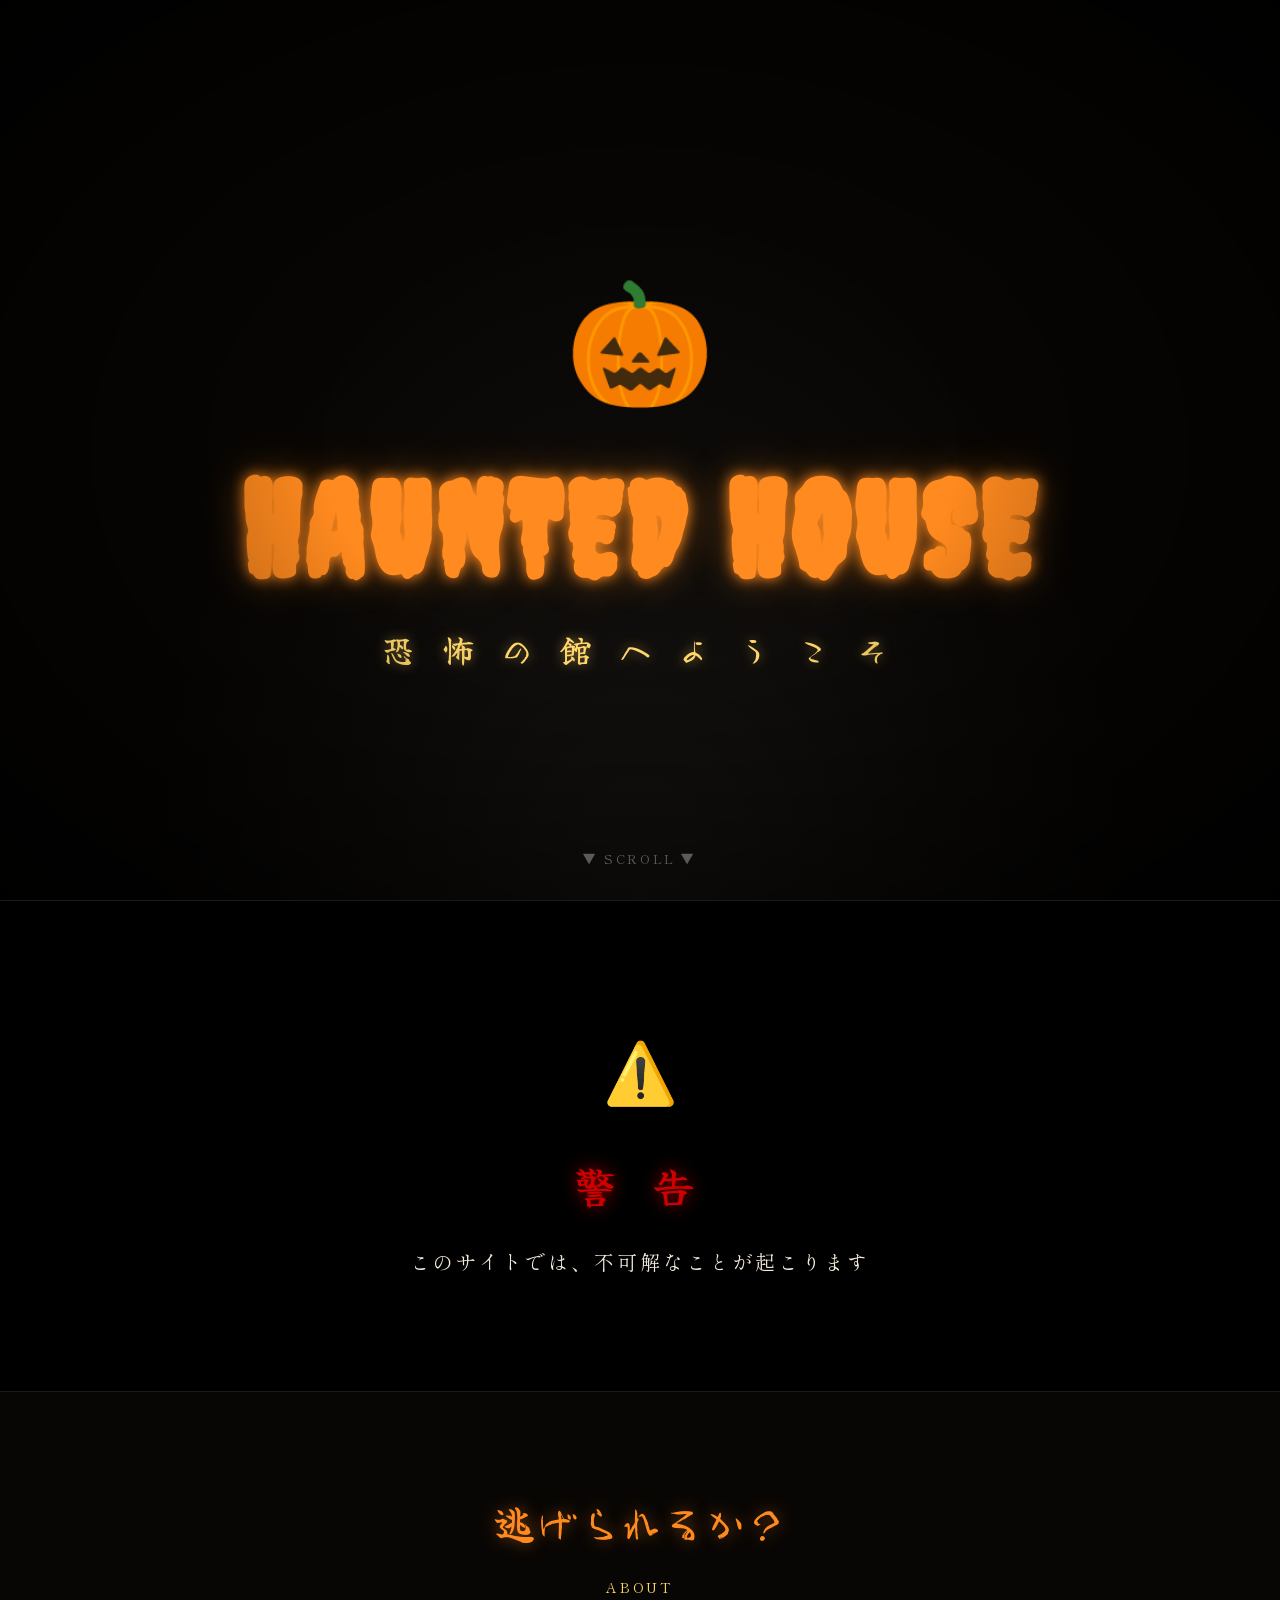
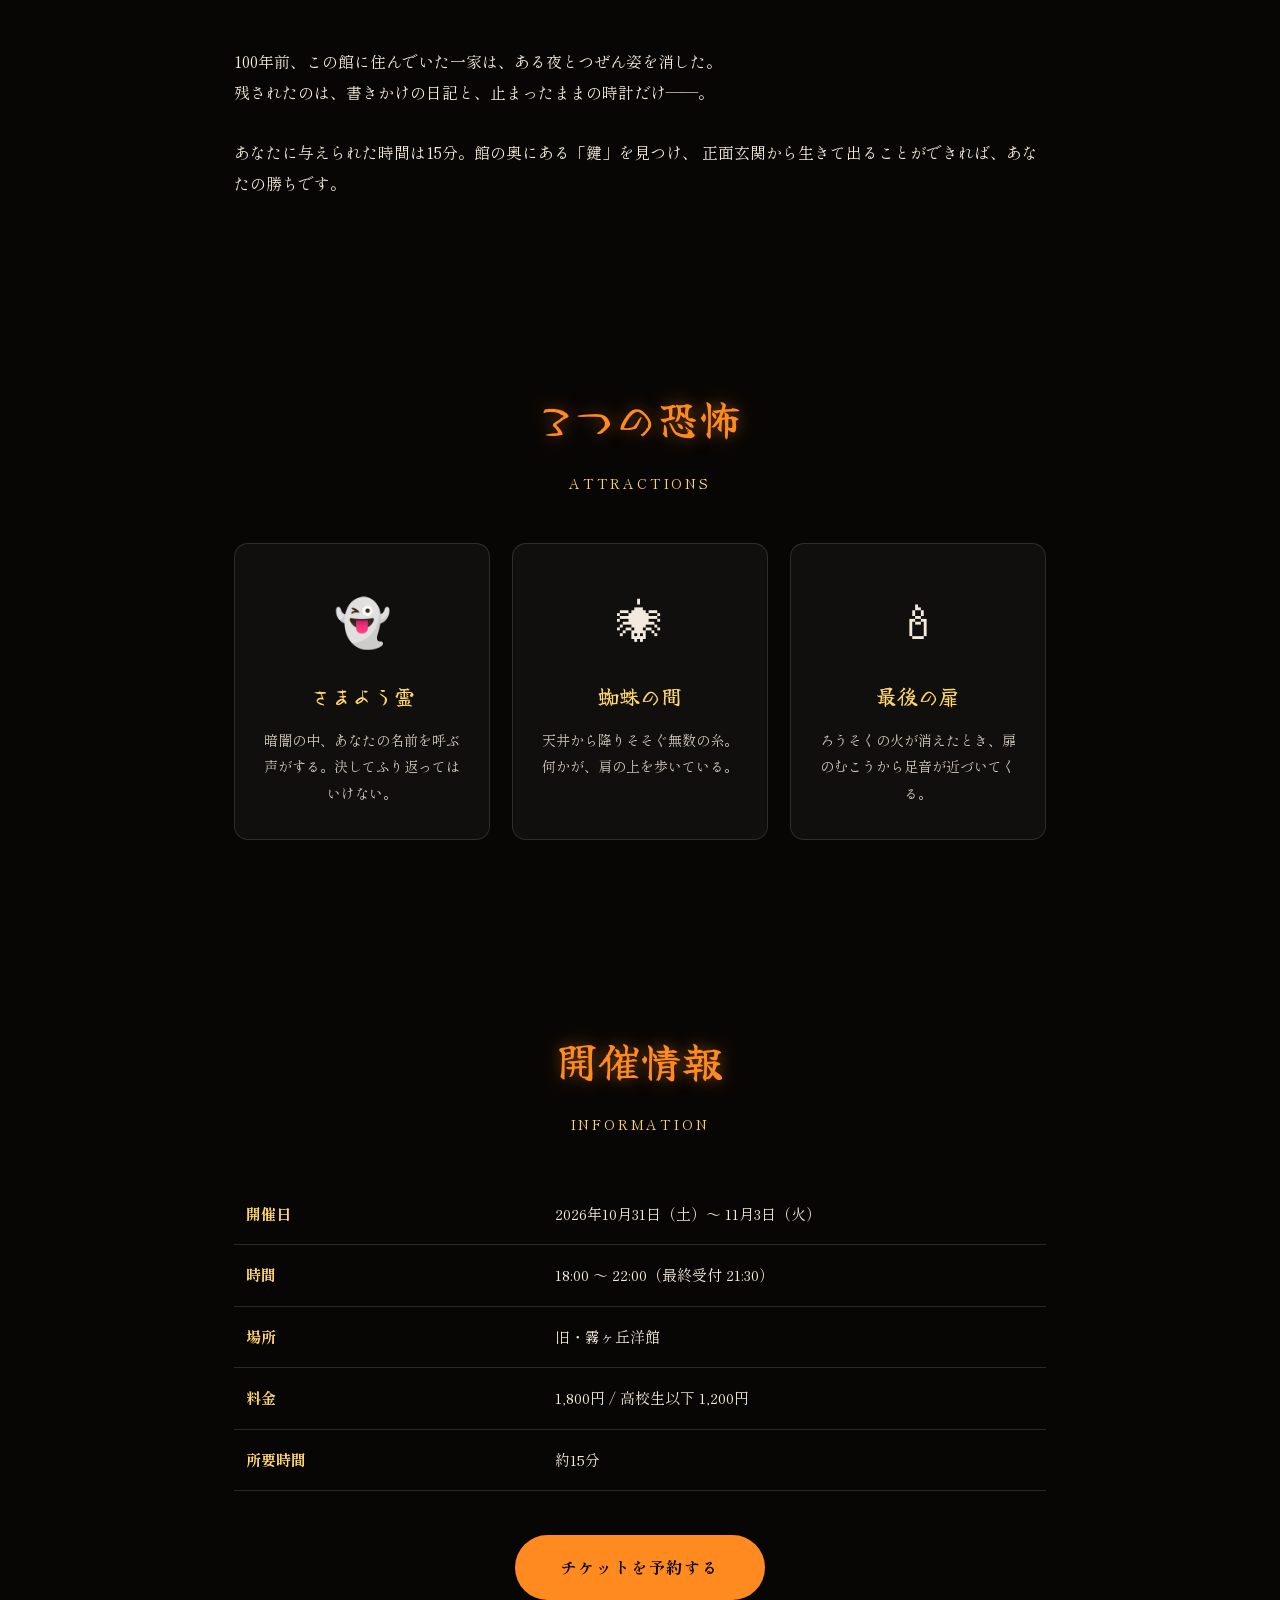
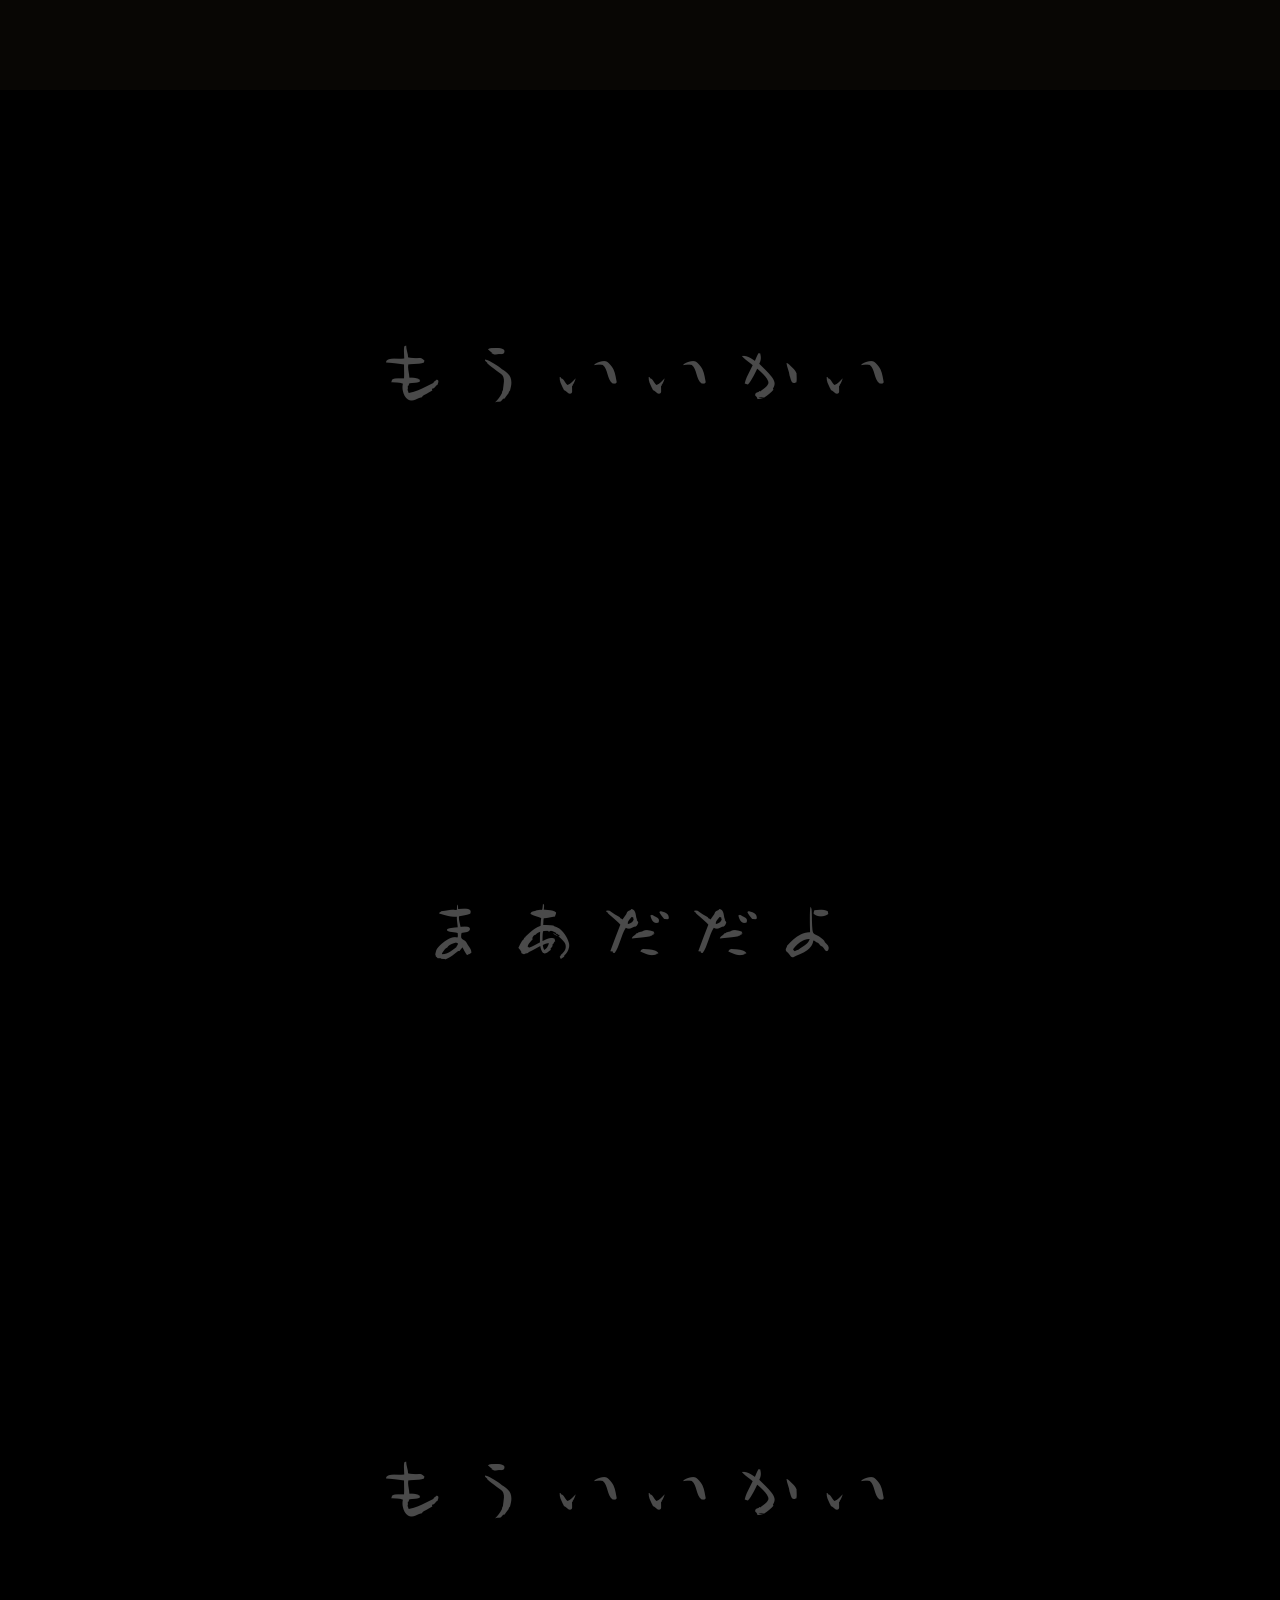
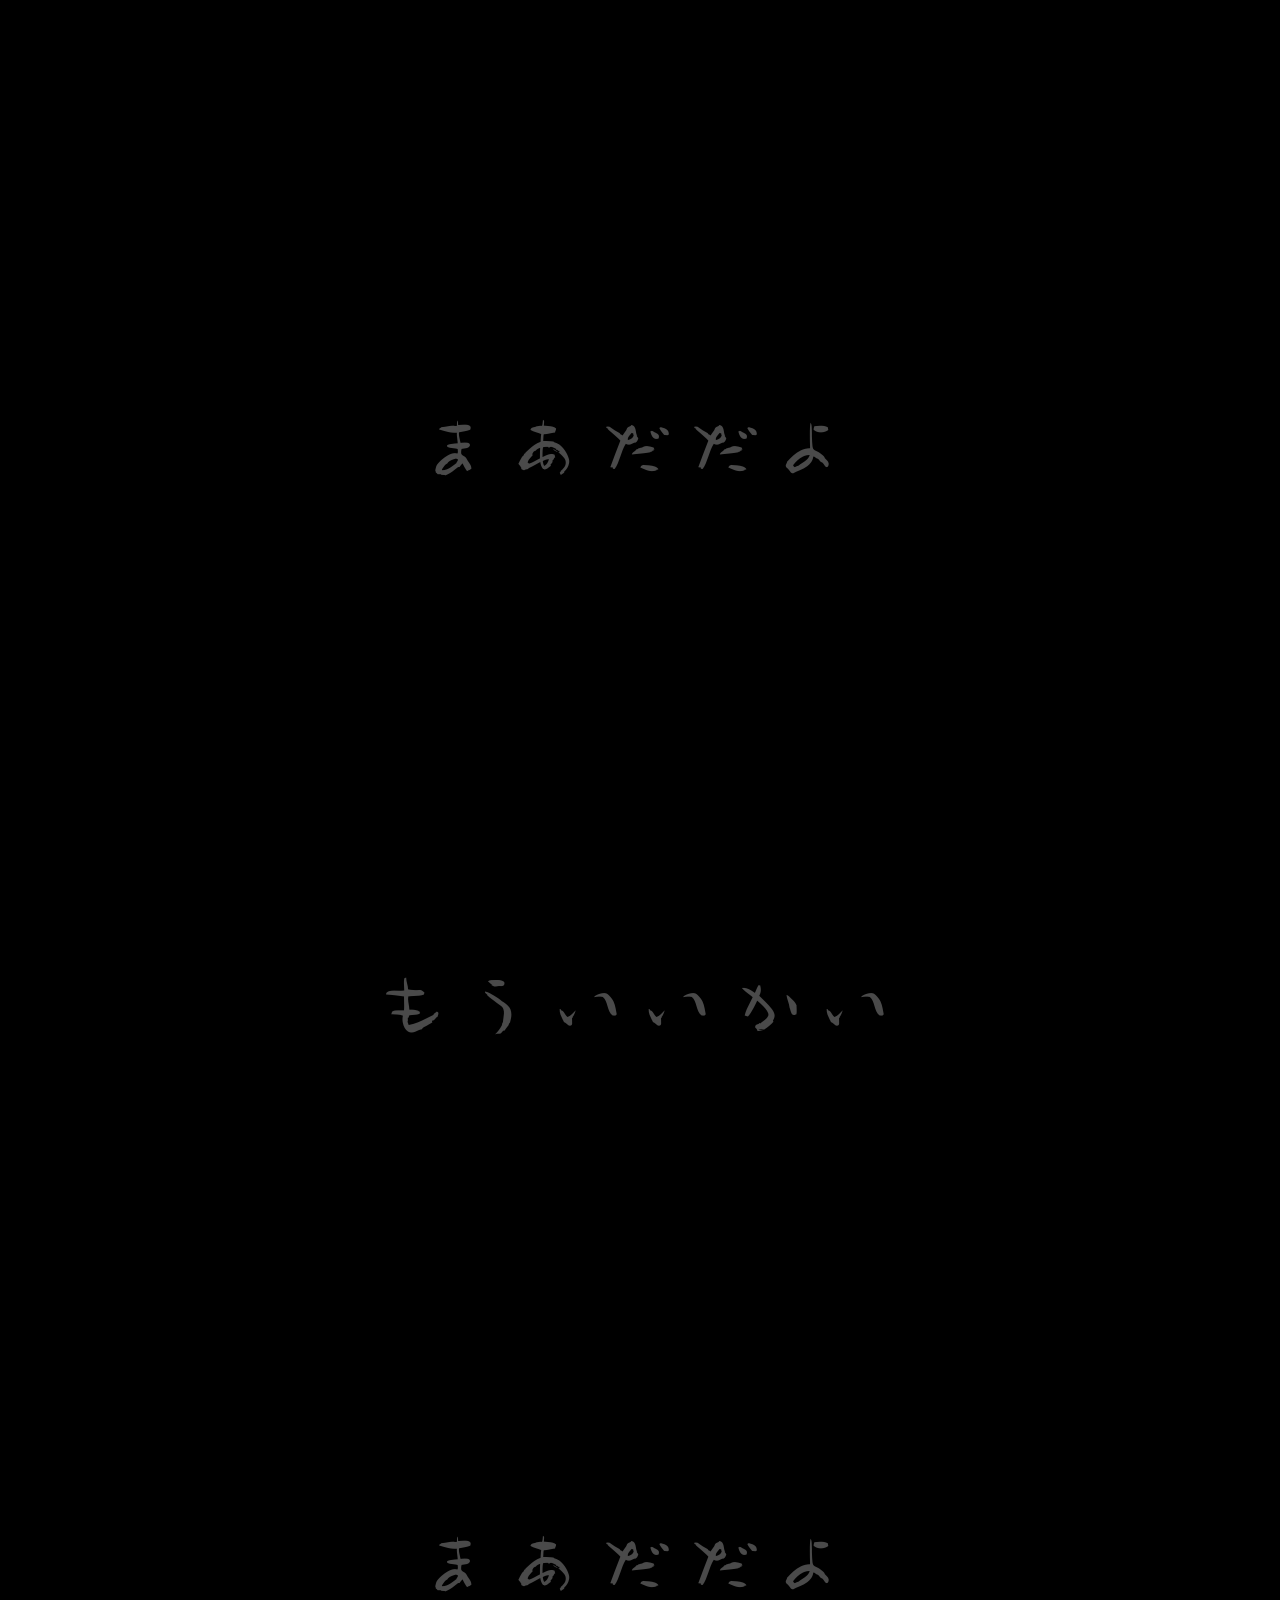
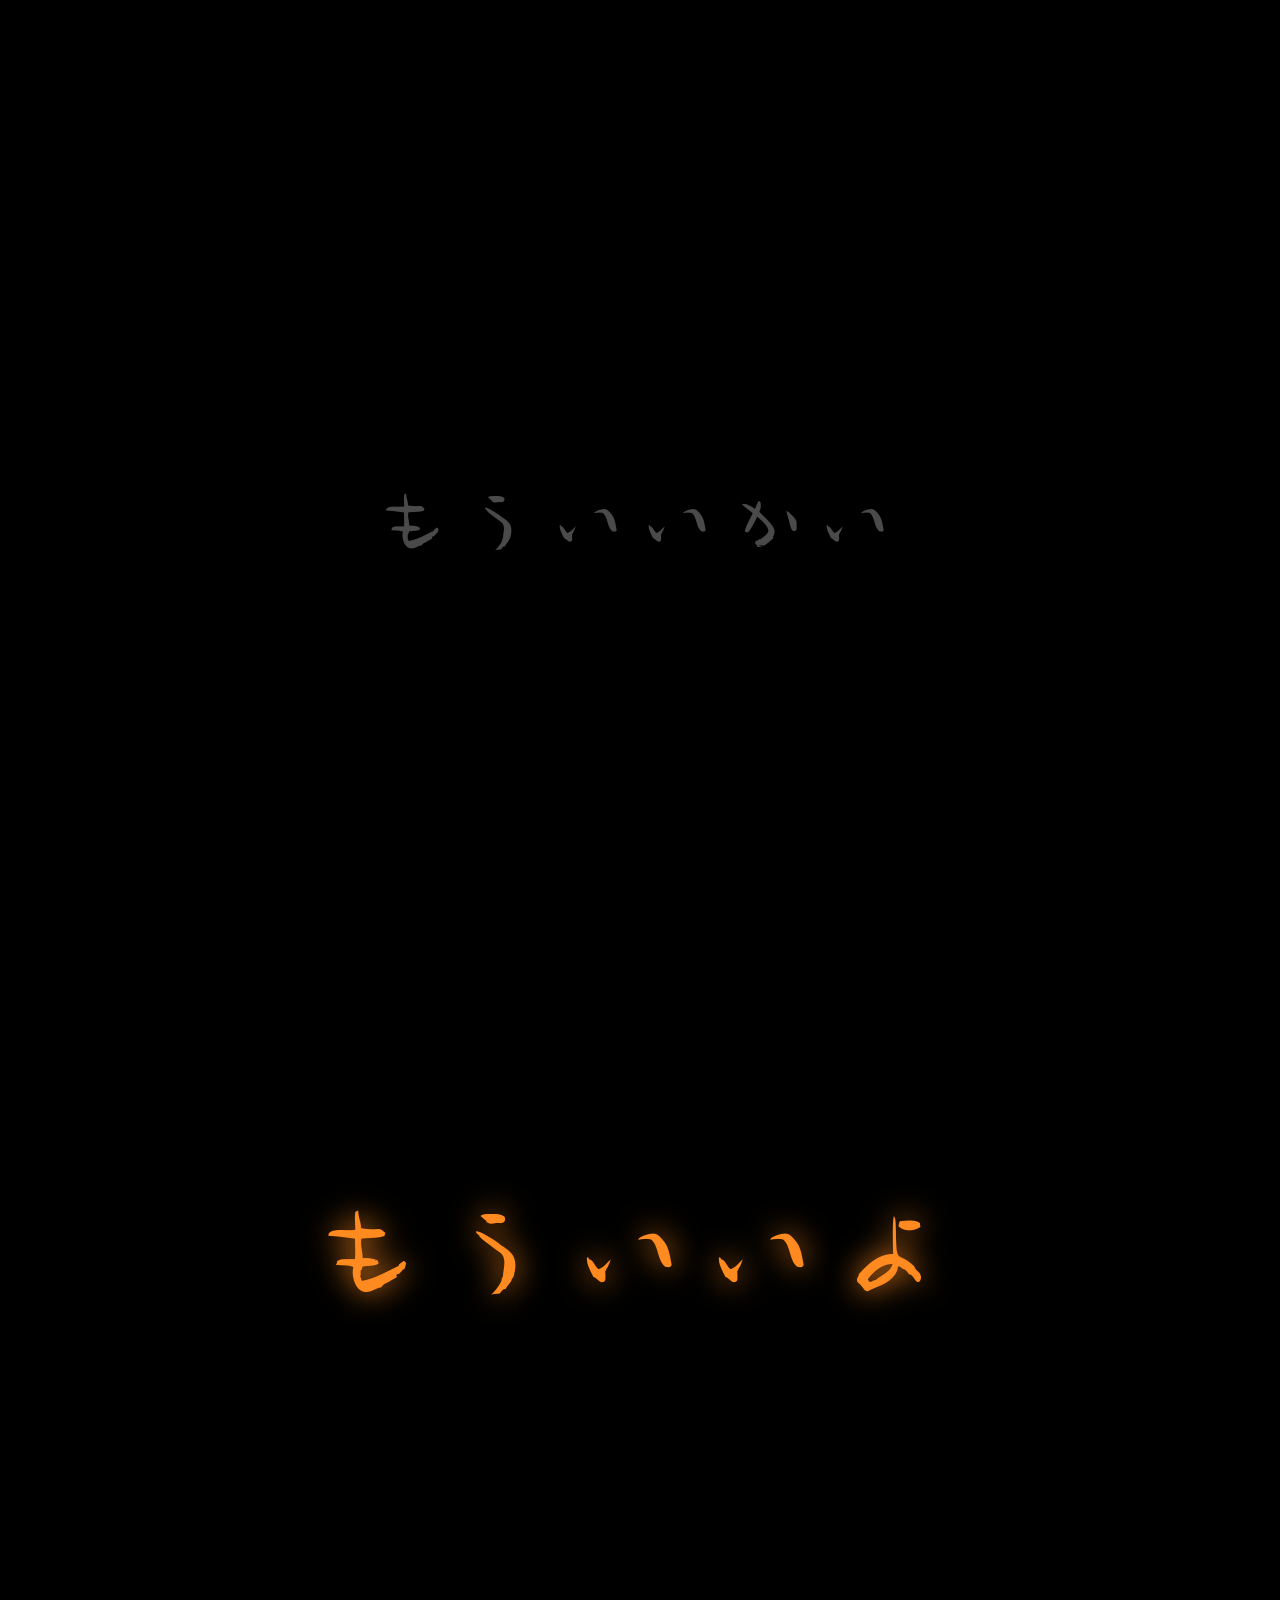
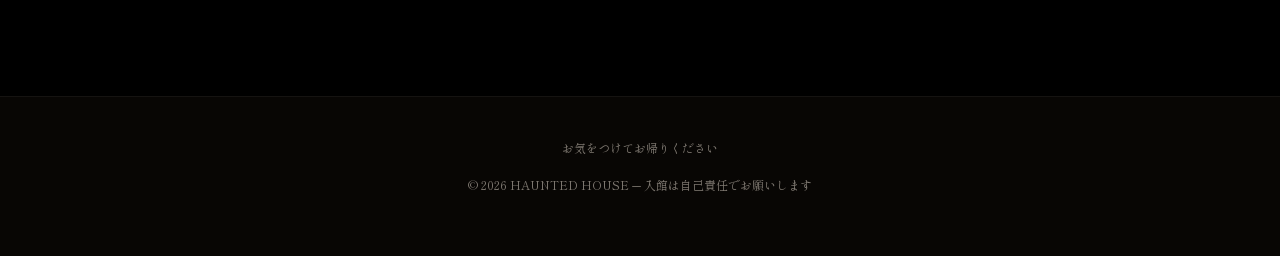
==== index.html @ b68f129f "first commit" ====
<!DOCTYPE html>
<html lang="ja">

<head>
    <meta charset="UTF-8">
    <meta name="viewport" content="width=device-width, initial-scale=1.0">

    <!-- ============================================================
     ★書きかえ① ブラウザのタブに出る名前
     ============================================================ -->
    <title>恐怖の館 ─ HAUNTED HOUSE</title>

    <!-- 日本語のこわいフォント：明朝体（Jホラー映画の定番）と 筆文字（かくれんぼ用） -->
    <link href="https://fonts.googleapis.com/css2?family=Creepster&family=Shippori+Mincho+B1:wght@400;700;800&family=Yuji+Boku&display=swap"
        rel="stylesheet">

    <style>
        /* ==============================================================
   ★書きかえ② いろ（カラーパレット）
   使いたいものだけ残して、あとは前後を  /*  と  */

        /* --- パレットA：ていばん オレンジ × 黒 --- */
        :root {
            --bg: #080604;
            /* 背景の色（数字を小さくするほど暗くなる） */
            --main: #ff8a1f;
            /* メインの色（見出しなど） */
            --accent: #ffd76a;
            /* アクセントの色 */
            --text: #f3e9dc;
            /* 文字の色 */
        }


        /* ==============================================================
   ここから下は「見た目のしくみ」
   さわらなくてOK。よゆうがあれば数字を変えてみよう
   ============================================================== */

        * {
            margin: 0;
            padding: 0;
            box-sizing: border-box;
        }

        body {
            background: var(--bg);
            color: var(--text);
            /* 明朝体にするだけで、Jホラーの空気になる */
            font-family: "Shippori Mincho B1", serif;
            line-height: 1.9;
            overflow-x: hidden;
        }

        /* 画面の四すみを暗くする（ビネットという手法。ぐっとこわくなる） */
        body::after {
            content: "";
            position: fixed;
            inset: 0;
            pointer-events: none;
            /* クリックのじゃまをしない */
            z-index: 500;
            background: radial-gradient(ellipse at center,
                    transparent 35%, rgba(0, 0, 0, 0.85) 100%);
        }


        /* ========== ①ローディング画面（さいしょの暗転） ========== */
        #loading {
            position: fixed;
            inset: 0;
            z-index: 9999;
            background: #000;
            display: flex;
            flex-direction: column;
            justify-content: center;
            align-items: center;
            gap: 18px;
            /* 3.2秒かけて、ゆっくり消える */
            animation: loadingOut 1s ease 3.2s forwards;
        }

        #loading .lamp {
            font-size: 64px;
            animation: flicker 1.2s infinite;
        }

        #loading p {
            color: #666;
            font-size: 13px;
            letter-spacing: 0.4em;
        }

        @keyframes loadingOut {
            to {
                opacity: 0;
                visibility: hidden;
            }
        }


        /* ========== ヒーロー（いちばん上の大きい場所） ========== */
        .hero {
            min-height: 100vh;
            display: flex;
            flex-direction: column;
            justify-content: center;
            align-items: center;
            text-align: center;
            padding: 24px;
            position: relative;
            background:
                radial-gradient(ellipse at 50% 100%, rgba(255, 255, 255, 0.05), transparent 55%),
                var(--bg);
        }

        .hero h1 {
            font-family: "Creepster", cursive;
            font-size: clamp(48px, 12vw, 130px);
            color: var(--main);
            letter-spacing: 0.04em;
            line-height: 1.1;
            text-shadow: 0 0 14px var(--main), 0 0 40px rgba(255, 138, 31, 0.4);
            animation: flicker 4s infinite;
        }

        /* ろうそくみたいにチカチカする動き */
        @keyframes flicker {

            0%,
            100% {
                opacity: 1;
            }

            92% {
                opacity: 1;
            }

            94% {
                opacity: 0.35;
            }

            96% {
                opacity: 1;
            }

            97% {
                opacity: 0.5;
            }

            98% {
                opacity: 1;
            }
        }

        .hero .sub {
            margin-top: 18px;
            /* かすれた筆文字。ホラー映画のタイトルの定番 */
            font-family: "Yuji Boku", serif;
            font-size: clamp(20px, 5vw, 32px);
            letter-spacing: 0.3em;
            color: var(--accent);
            text-shadow: 0 0 12px rgba(255, 215, 106, 0.5);
        }

        .hero .emoji {
            font-size: clamp(60px, 16vw, 120px);
            margin-bottom: 10px;
            animation: float 3s ease-in-out infinite;
        }

        @keyframes float {

            0%,
            100% {
                transform: translateY(0);
            }

            50% {
                transform: translateY(-18px);
            }
        }

        .scroll-hint {
            position: absolute;
            bottom: 28px;
            font-size: 13px;
            letter-spacing: 0.2em;
            opacity: 0.6;
            animation: float 2s ease-in-out infinite;
        }


        /* ========== ②警告セクション ========== */
        .warning {
            background: #000;
            text-align: center;
            padding: 110px 24px;
            border-top: 1px solid rgba(255, 255, 255, 0.1);
            border-bottom: 1px solid rgba(255, 255, 255, 0.1);
        }

        .warning .mark {
            font-size: 60px;
            display: block;
            margin-bottom: 20px;
            animation: flicker 3s infinite;
        }

        .warning h2 {
            /* 血のような赤 × にじむ光。「警告」がいちばんこわく見える */
            color: #d00000;
            letter-spacing: 0.3em;
            margin-bottom: 18px;
            text-shadow: 0 0 18px rgba(208, 0, 0, 0.8);
        }

        .warning p {
            font-size: clamp(15px, 4vw, 20px);
            letter-spacing: 0.15em;
            opacity: 0.75;
        }


        /* ========== 中身のセクション ========== */
        section {
            max-width: 860px;
            margin: 0 auto;
            padding: 90px 24px;
        }

        h2 {
            /* 見出しは筆文字＋にじむ光で、こわさを出す */
            font-family: "Yuji Boku", serif;
            font-weight: 400;
            font-size: clamp(26px, 6vw, 42px);
            color: var(--main);
            text-align: center;
            margin-bottom: 12px;
            text-shadow: 0 0 16px rgba(255, 138, 31, 0.5);
        }

        h2+.lead {
            text-align: center;
            color: var(--accent);
            font-size: 14px;
            letter-spacing: 0.2em;
            margin-bottom: 46px;
        }


        /* ========== 3つならぶカード ========== */
        .cards {
            display: grid;
            grid-template-columns: repeat(auto-fit, minmax(230px, 1fr));
            gap: 22px;
        }

        .card {
            background: rgba(255, 255, 255, 0.04);
            border: 1px solid rgba(255, 255, 255, 0.12);
            border-radius: 14px;
            padding: 32px 24px;
            text-align: center;
            transition: transform 0.3s, border-color 0.3s, box-shadow 0.3s;
        }

        /* マウスを乗せると浮きあがる */
        .card:hover {
            transform: translateY(-10px);
            border-color: var(--main);
            box-shadow: 0 12px 40px rgba(0, 0, 0, 0.6);
        }

        .card .icon {
            font-size: 46px;
            display: block;
            margin-bottom: 14px;
        }

        .card h3 {
            font-family: "Yuji Boku", serif;
            font-weight: 400;
            color: var(--accent);
            font-size: 21px;
            margin-bottom: 10px;
        }

        .card p {
            font-size: 14px;
            opacity: 0.85;
        }


        /* ========== 料金・じかん の表 ========== */
        table {
            width: 100%;
            border-collapse: collapse;
            font-size: 15px;
        }

        th,
        td {
            padding: 16px 12px;
            border-bottom: 1px solid rgba(255, 255, 255, 0.14);
            text-align: left;
        }

        th {
            color: var(--accent);
            width: 38%;
        }


        /* ========== ボタン ========== */
        .btn-wrap {
            text-align: center;
            margin-top: 44px;
        }

        .btn {
            display: inline-block;
            background: var(--main);
            color: var(--bg);
            font-weight: 700;
            padding: 17px 46px;
            border-radius: 999px;
            text-decoration: none;
            letter-spacing: 0.1em;
            transition: transform 0.2s, box-shadow 0.2s;
        }

        .btn:hover {
            transform: scale(1.06);
            box-shadow: 0 0 30px var(--main);
        }


        /* ========== ③かくれんぼ（くりかえしの演出） ========== */
        .kakurenbo {
            background: #000;
            padding: 0;
            max-width: none;
        }

        .kakurenbo .line {
            min-height: 62vh;
            display: flex;
            justify-content: center;
            align-items: center;
            /* 子どもの手書きみたいな筆文字。これがいちばんこわい */
            font-family: "Yuji Boku", serif;
            font-size: clamp(30px, 9vw, 74px);
            font-weight: 400;
            letter-spacing: 0.2em;
            color: #4a4a4a;
        }

        /* さいごの1行だけ、赤く大きく */
        .kakurenbo .line.last {
            color: var(--main);
            min-height: 100vh;
            font-size: clamp(38px, 13vw, 110px);
            text-shadow: 0 0 30px var(--main);
        }


        /* ========== ④スクロールでふわっと出る ========== */
        .reveal {
            opacity: 0;
            transform: translateY(40px);
            transition: opacity 1s ease, transform 1s ease;
        }

        .reveal.show {
            opacity: 1;
            transform: translateY(0);
        }


        /* ========== いちばん下 ========== */
        footer {
            text-align: center;
            padding: 40px 24px 60px;
            font-size: 12px;
            opacity: 0.5;
            border-top: 1px solid rgba(255, 255, 255, 0.1);
        }

        /* スマホで見たとき */
        @media (max-width: 600px) {
            section {
                padding: 64px 20px;
            }
        }
    </style>
</head>

<body>

    <!-- ==============================================================
     ★書きかえ③ ローディング画面（開いてすぐ出る）
     ============================================================== -->
    <div id="loading">
        <span class="lamp">🕯</span>
        <p>NOW LOADING</p>
    </div>


    <!-- ==============================================================
     ★書きかえ④ タイトルとキャッチコピー
     ============================================================== -->
    <div class="hero">
        <span class="emoji">🎃</span>
        <h1>HAUNTED HOUSE</h1>
        <p class="sub">恐 怖 の 館 へ よ う こ そ</p>
        <p class="scroll-hint">▼ SCROLL ▼</p>
    </div>


    <!-- ==============================================================
     ★書きかえ⑤ 警告（さきに予告して、こわがらせる）
     ============================================================== -->
    <div class="warning">
        <span class="mark">⚠️</span>
        <h2 class="reveal">警 告</h2>
        <p class="reveal">このサイトでは、不可解なことが起こります</p>
    </div>


    <!-- ==============================================================
     ★書きかえ⑥ お化け屋敷の紹介文
     ============================================================== -->
    <section>
        <h2 class="reveal">逃げられるか？</h2>
        <p class="lead reveal">ABOUT</p>
        <p class="reveal">
            100年前、この館に住んでいた一家は、ある夜とつぜん姿を消した。<br>
            残されたのは、書きかけの日記と、止まったままの時計だけ——。<br><br>
            あなたに与えられた時間は15分。館の奥にある「鍵」を見つけ、
            正面玄関から生きて出ることができれば、あなたの勝ちです。
        </p>
    </section>


    <!-- ==============================================================
     ★書きかえ⑦ 見どころ3つ
     絵文字は 🎃 👻 🕷 🦇 🕸 💀 🧟 🩸 🕯 🪦 などが使えます
     ============================================================== -->
    <section>
        <h2 class="reveal">3つの恐怖</h2>
        <p class="lead reveal">ATTRACTIONS</p>

        <div class="cards">

            <div class="card reveal">
                <span class="icon">👻</span>
                <h3>さまよう霊</h3>
                <p>暗闇の中、あなたの名前を呼ぶ声がする。決してふり返ってはいけない。</p>
            </div>

            <div class="card reveal">
                <span class="icon">🕷</span>
                <h3>蜘蛛の間</h3>
                <p>天井から降りそそぐ無数の糸。何かが、肩の上を歩いている。</p>
            </div>

            <div class="card reveal">
                <span class="icon">🕯</span>
                <h3>最後の扉</h3>
                <p>ろうそくの火が消えたとき、扉のむこうから足音が近づいてくる。</p>
            </div>

        </div>
    </section>


    <!-- ==============================================================
     ★書きかえ⑧ 開催の情報
     ============================================================== -->
    <section>
        <h2 class="reveal">開催情報</h2>
        <p class="lead reveal">INFORMATION</p>

        <table class="reveal">
            <tr>
                <th>開催日</th>
                <td>2026年10月31日（土）〜 11月3日（火）</td>
            </tr>
            <tr>
                <th>時間</th>
                <td>18:00 〜 22:00（最終受付 21:30）</td>
            </tr>
            <tr>
                <th>場所</th>
                <td>旧・霧ヶ丘洋館</td>
            </tr>
            <tr>
                <th>料金</th>
                <td>1,800円 / 高校生以下 1,200円</td>
            </tr>
            <tr>
                <th>所要時間</th>
                <td>約15分</td>
            </tr>
        </table>

        <div class="btn-wrap reveal">
            <a href="#" class="btn">チケットを予約する</a>
        </div>
    </section>


    <!-- ==============================================================
     ★書きかえ⑨ かくれんぼ
     ★★ここがこのサイトのいちばんの見せ場★★
     おなじ言葉をくりかえして、さいごの1つだけ変えるのがコツ。
     行をコピペしてふやすと、もっとこわくなる
     ============================================================== -->
    <div class="kakurenbo">
        <div class="line reveal">もういいかい</div>
        <div class="line reveal">まあだだよ</div>
        <div class="line reveal">もういいかい</div>
        <div class="line reveal">まあだだよ</div>
        <div class="line reveal">もういいかい</div>
        <div class="line reveal">まあだだよ</div>
        <div class="line reveal">もういいかい</div>

        <!-- ↓ここだけ言葉が変わる -->
        <div class="line last reveal">もういいよ</div>
    </div>


    <!-- ★書きかえ⑩ いちばん下 -->
    <footer>
        <p class="reveal">お気をつけてお帰りください</p>
        <p style="margin-top:14px;">© 2026 HAUNTED HOUSE ─ 入館は自己責任でお願いします</p>
    </footer>


    <script>
        /* スクロールして画面に入ったら、ふわっと出すしくみ */
        const io = new IntersectionObserver((entries) => {
            entries.forEach((entry) => {
                if (entry.isIntersecting) {
                    entry.target.classList.add('show');
                    io.unobserve(entry.target);
                }
            });
        }, { threshold: 0.2 });

        document.querySelectorAll('.reveal').forEach((el) => io.observe(el));
    </script>

</body>

</html>
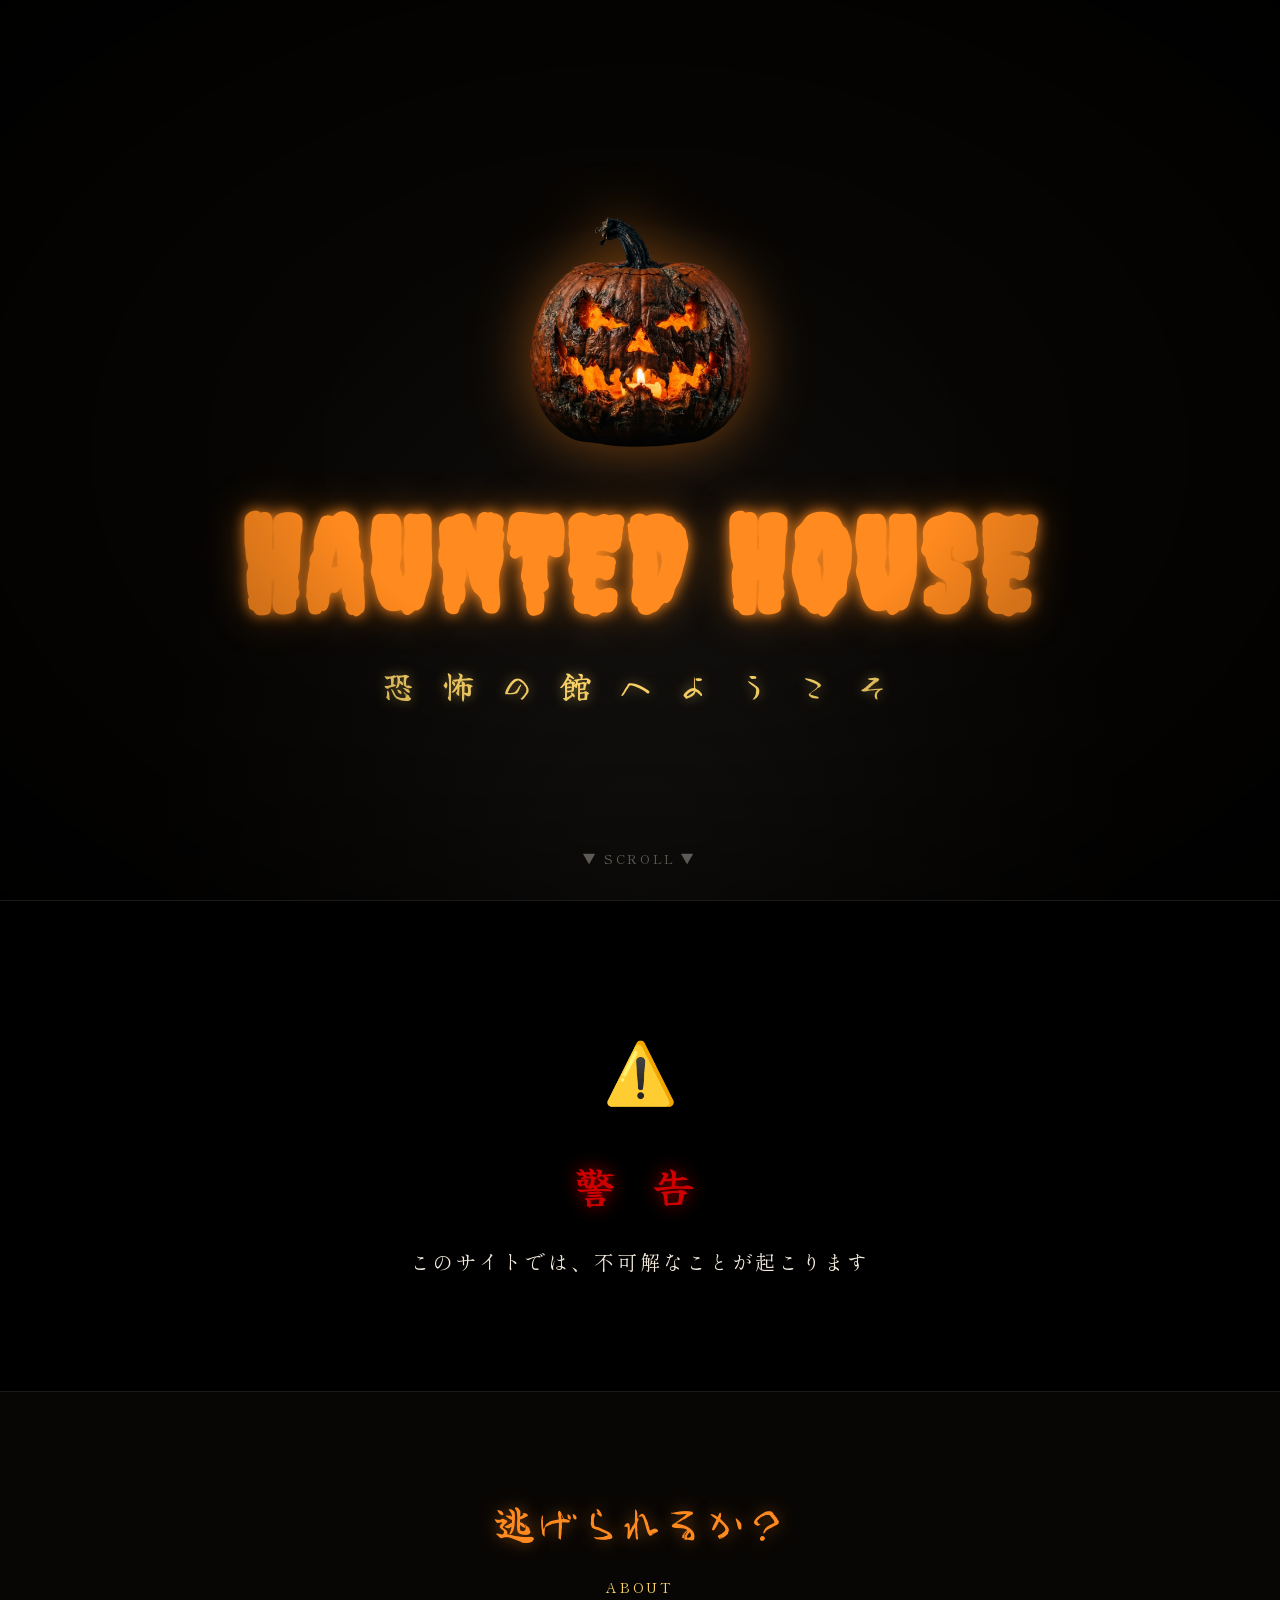
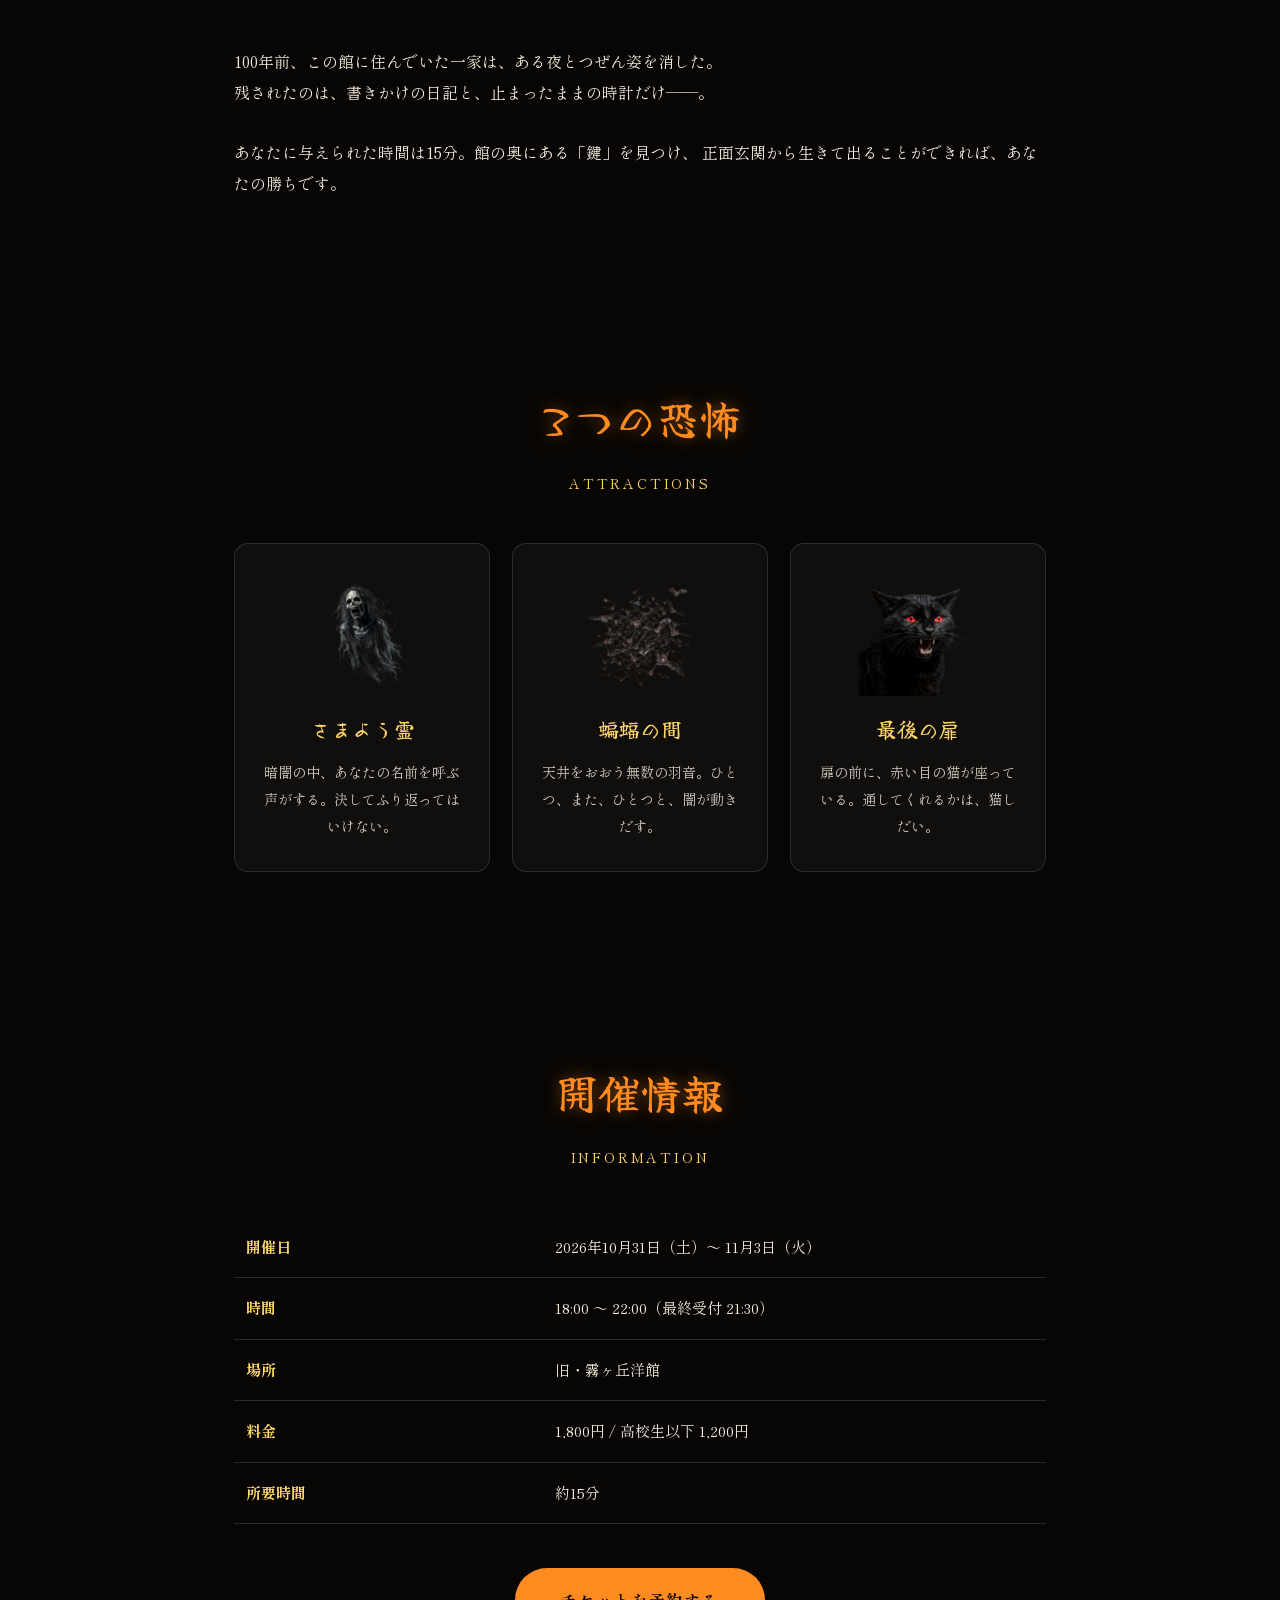
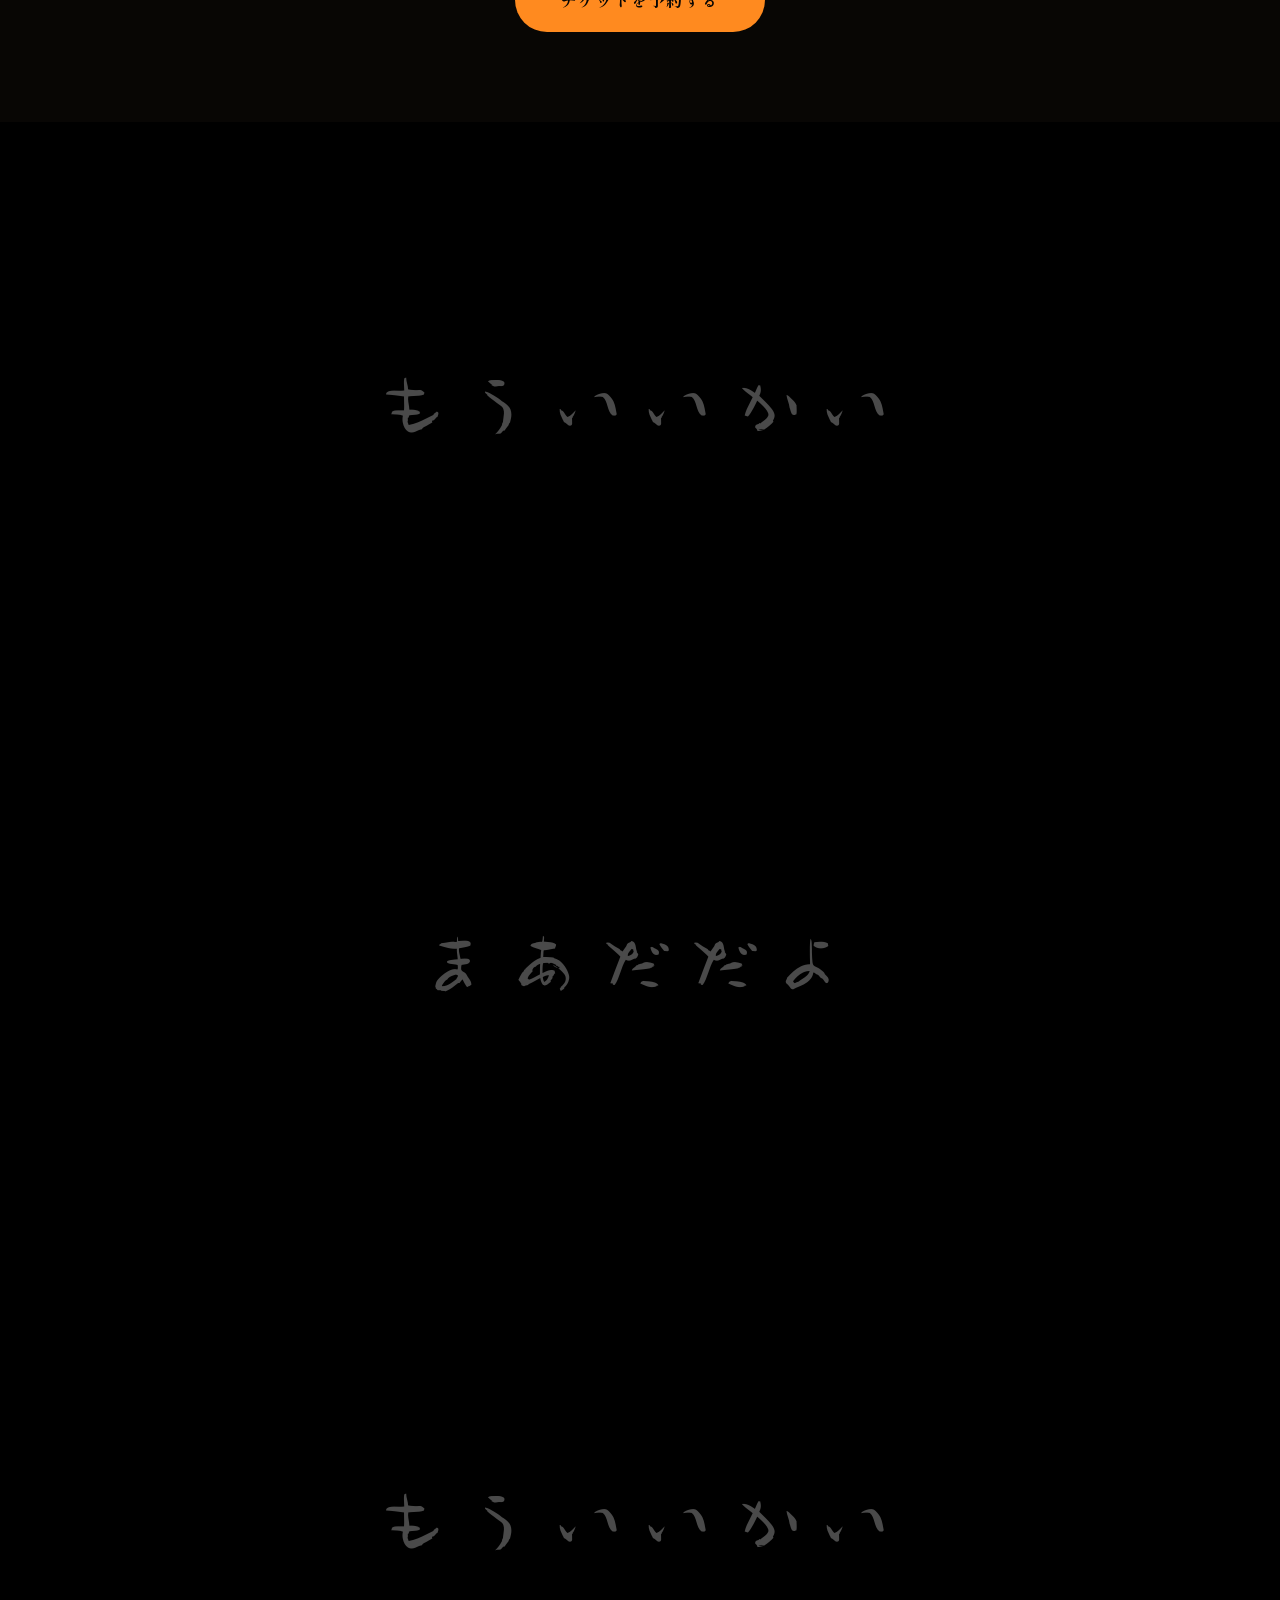
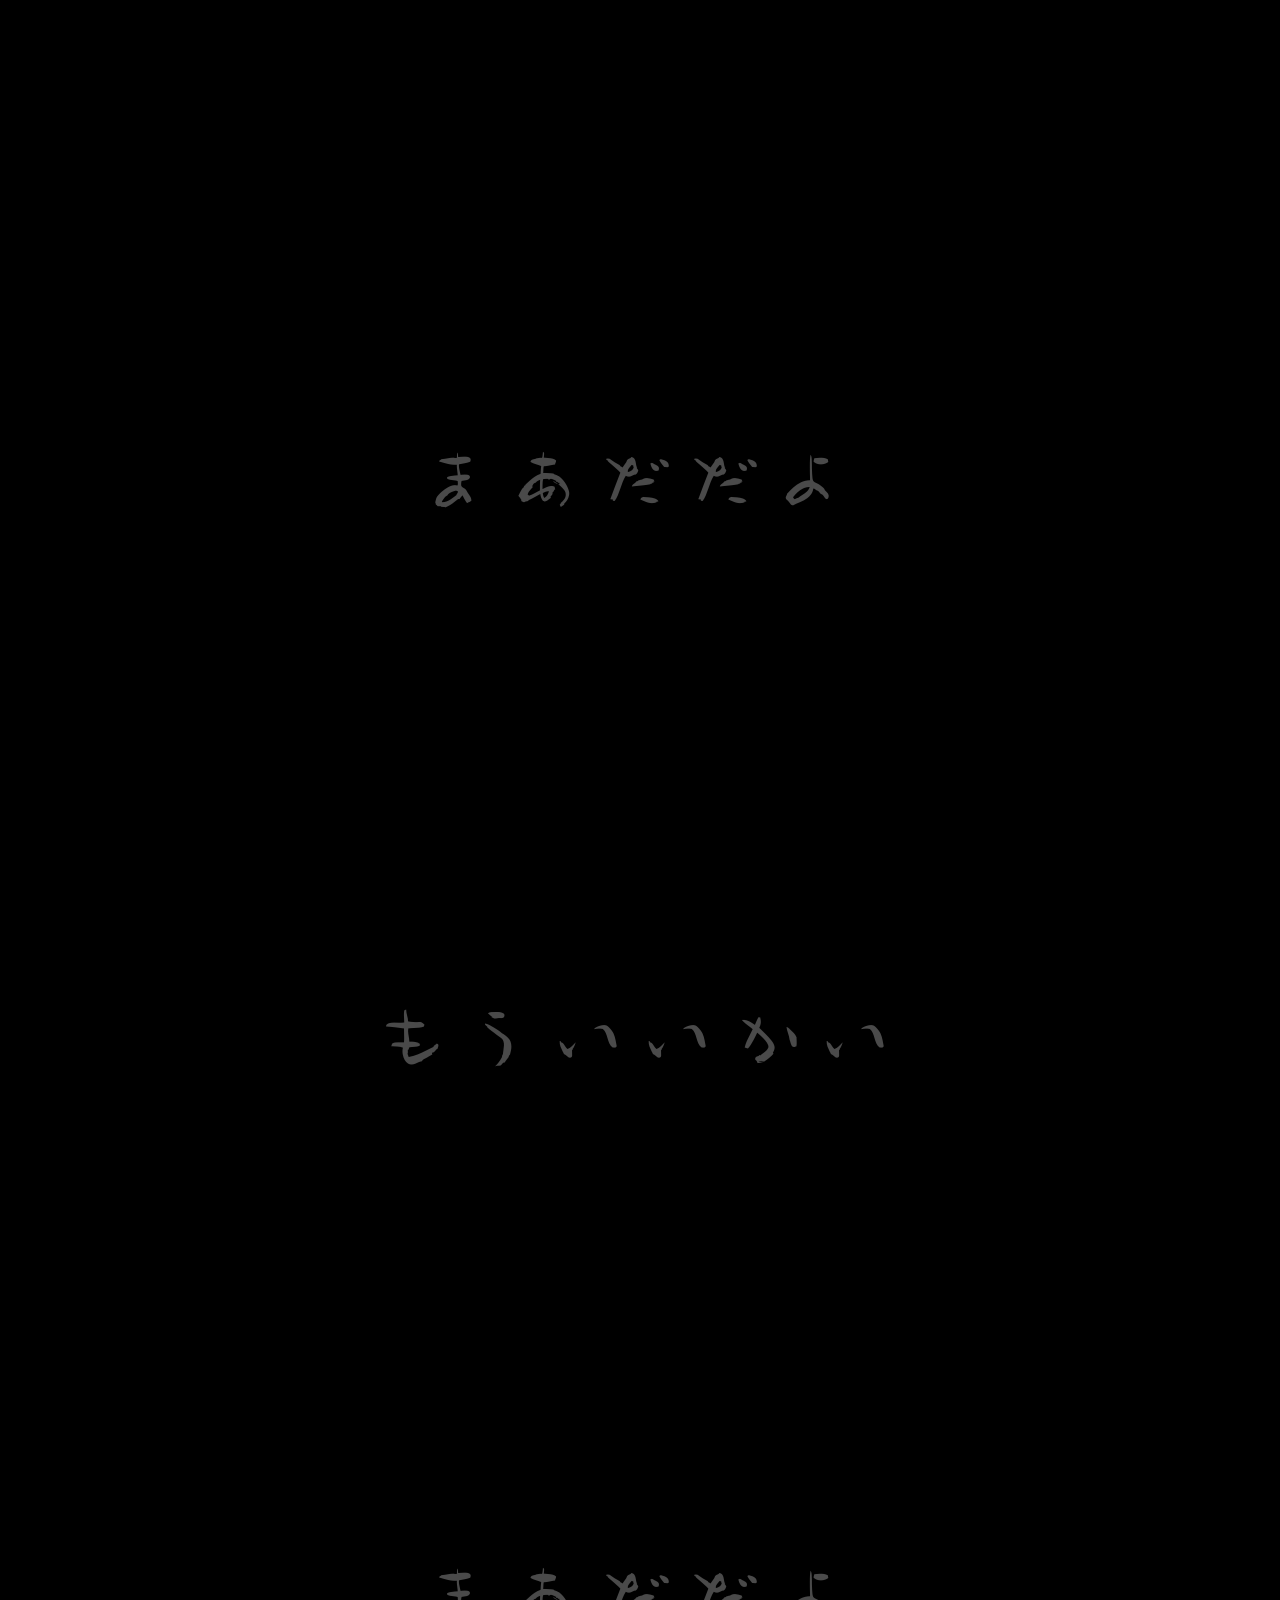
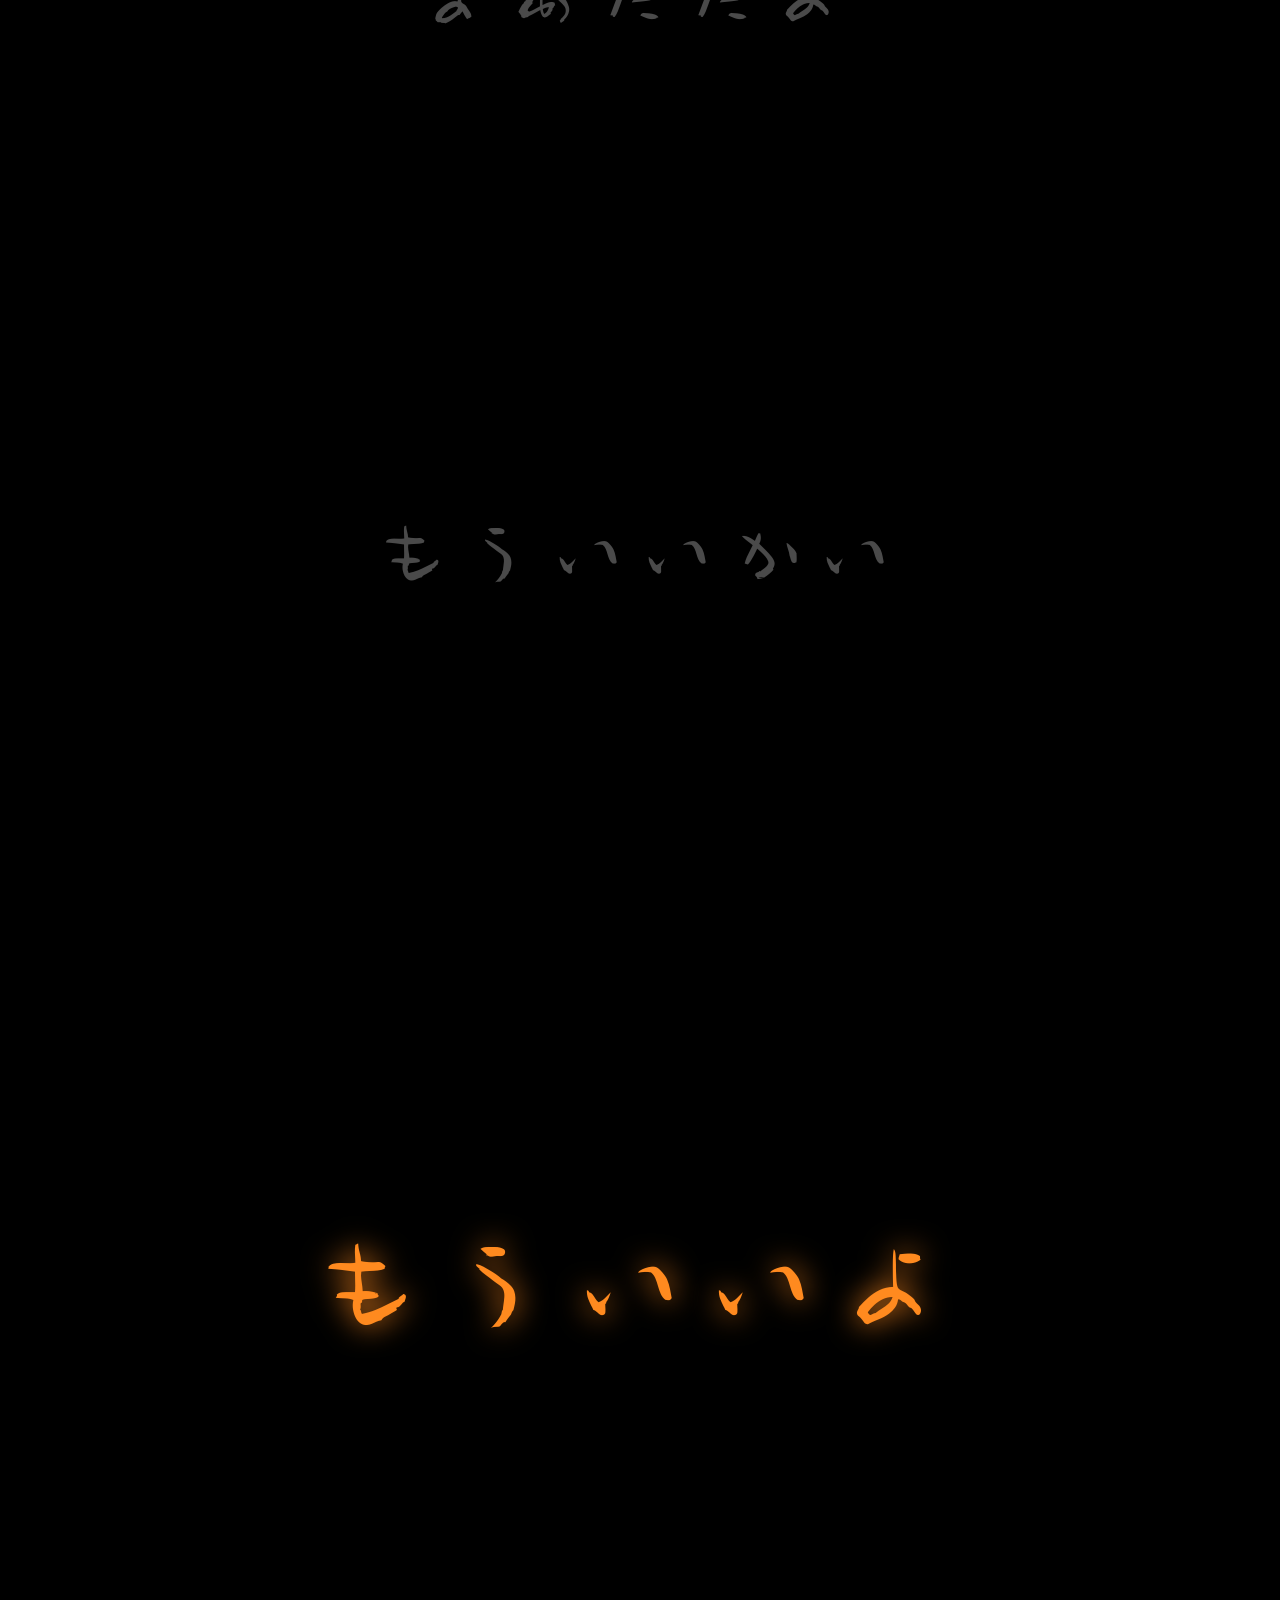
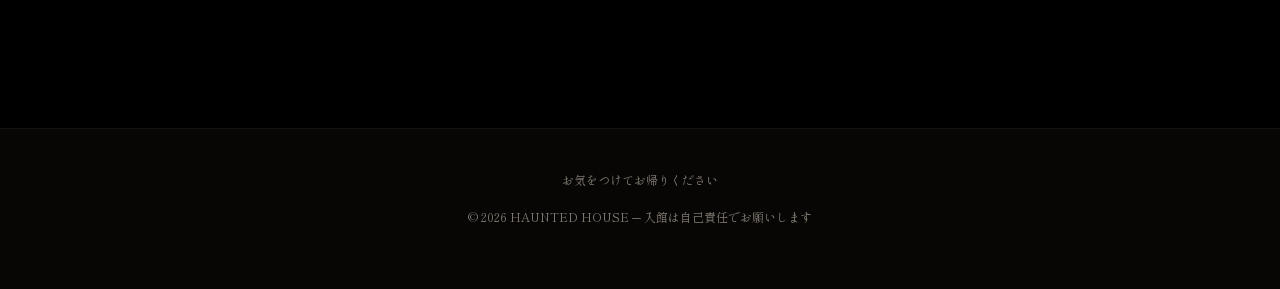
==== commit 47c25176: "READMEとHTMLファイルの内容を更新し、画像の使用方法を明確化しました。また、カートゥーンスタイルのHTMLファイルを新規作成しました。" ====
--- a/index.html
+++ b/index.html
@@ -80,8 +80,10 @@
             animation: loadingOut 1s ease 3.2s forwards;
         }
 
+        /* 画像は「幅」だけ決めれば、高さは自動でついてくる */
         #loading .lamp {
-            font-size: 64px;
+            width: clamp(110px, 30vw, 170px);
+            height: auto;
             animation: flicker 1.2s infinite;
         }
 
@@ -164,8 +166,11 @@
         }
 
         .hero .emoji {
-            font-size: clamp(60px, 16vw, 120px);
+            width: clamp(150px, 38vw, 300px);
+            height: auto;
             margin-bottom: 10px;
+            /* 画像のまわりをぼんやり光らせる（こわさが増す） */
+            filter: drop-shadow(0 0 30px rgba(255, 138, 31, 0.45));
             animation: float 3s ease-in-out infinite;
         }
 
@@ -273,9 +278,12 @@
         }
 
         .card .icon {
-            font-size: 46px;
             display: block;
-            margin-bottom: 14px;
+            width: 120px;
+            height: 120px;
+            /* 正方形のわくに、画像をはみ出さずに収める */
+            object-fit: contain;
+            margin: 0 auto 14px;
         }
 
         .card h3 {
@@ -398,20 +406,17 @@
 
 <body>
 
-    <!-- ==============================================================
-     ★書きかえ③ ローディング画面（開いてすぐ出る）
-     ============================================================== -->
-    <div id="loading">
-        <span class="lamp">🕯</span>
-        <p>NOW LOADING</p>
-    </div>
+
 
 
     <!-- ==============================================================
      ★書きかえ④ タイトルとキャッチコピー
      ============================================================== -->
     <div class="hero">
-        <span class="emoji">🎃</span>
+        <img class="emoji" src="img/gekikowa/Rotting_jack-o'-lantern.png" alt="かぼちゃのランタン">
+        <!-- かわいくしたい人は、上の行を消して↓を使う
+        <img class="emoji" src="img/tyoikowa/Jack-o'-lantern_pumpkin.png" alt="かぼちゃのランタン">
+        -->
         <h1>HAUNTED HOUSE</h1>
         <p class="sub">恐 怖 の 館 へ よ う こ そ</p>
         <p class="scroll-hint">▼ SCROLL ▼</p>
@@ -445,7 +450,10 @@
 
     <!-- ==============================================================
      ★書きかえ⑦ 見どころ3つ
-     絵文字は 🎃 👻 🕷 🦇 🕸 💀 🧟 🩸 🕯 🪦 などが使えます
+     画像は img フォルダの中から選べます
+       img/gekikowa/… ＝ げきこわ（写真みたいで本気でこわい）
+       img/tyoikowa/… ＝ ちょいこわ（イラストでかわいい）
+     src="…" の中のファイル名を書きかえると、絵が変わります
      ============================================================== -->
     <section>
         <h2 class="reveal">3つの恐怖</h2>
@@ -454,21 +462,24 @@
         <div class="cards">
 
             <div class="card reveal">
-                <span class="icon">👻</span>
+                <img class="icon" src="img/gekikowa/Pale_ghost_with_hollow.png" alt="さまよう霊">
+                <!-- ちょいこわ版： img/tyoikowa/White_ghost_floating_playful.png -->
                 <h3>さまよう霊</h3>
                 <p>暗闇の中、あなたの名前を呼ぶ声がする。決してふり返ってはいけない。</p>
             </div>
 
             <div class="card reveal">
-                <span class="icon">🕷</span>
-                <h3>蜘蛛の間</h3>
-                <p>天井から降りそそぐ無数の糸。何かが、肩の上を歩いている。</p>
+                <img class="icon" src="img/gekikowa/Swarm_of_bats_flying.png" alt="蝙蝠の群れ">
+                <!-- ちょいこわ版： img/tyoikowa/Bat_hanging.png -->
+                <h3>蝙蝠の間</h3>
+                <p>天井をおおう無数の羽音。ひとつ、また、ひとつと、闇が動きだす。</p>
             </div>
 
             <div class="card reveal">
-                <span class="icon">🕯</span>
+                <img class="icon" src="img/gekikowa/Menacing_black_cat.png" alt="黒い猫">
+                <!-- ちょいこわ版： img/tyoikowa/Black_cat_wearing.png -->
                 <h3>最後の扉</h3>
-                <p>ろうそくの火が消えたとき、扉のむこうから足音が近づいてくる。</p>
+                <p>扉の前に、赤い目の猫が座っている。通してくれるかは、猫しだい。</p>
             </div>
 
         </div>
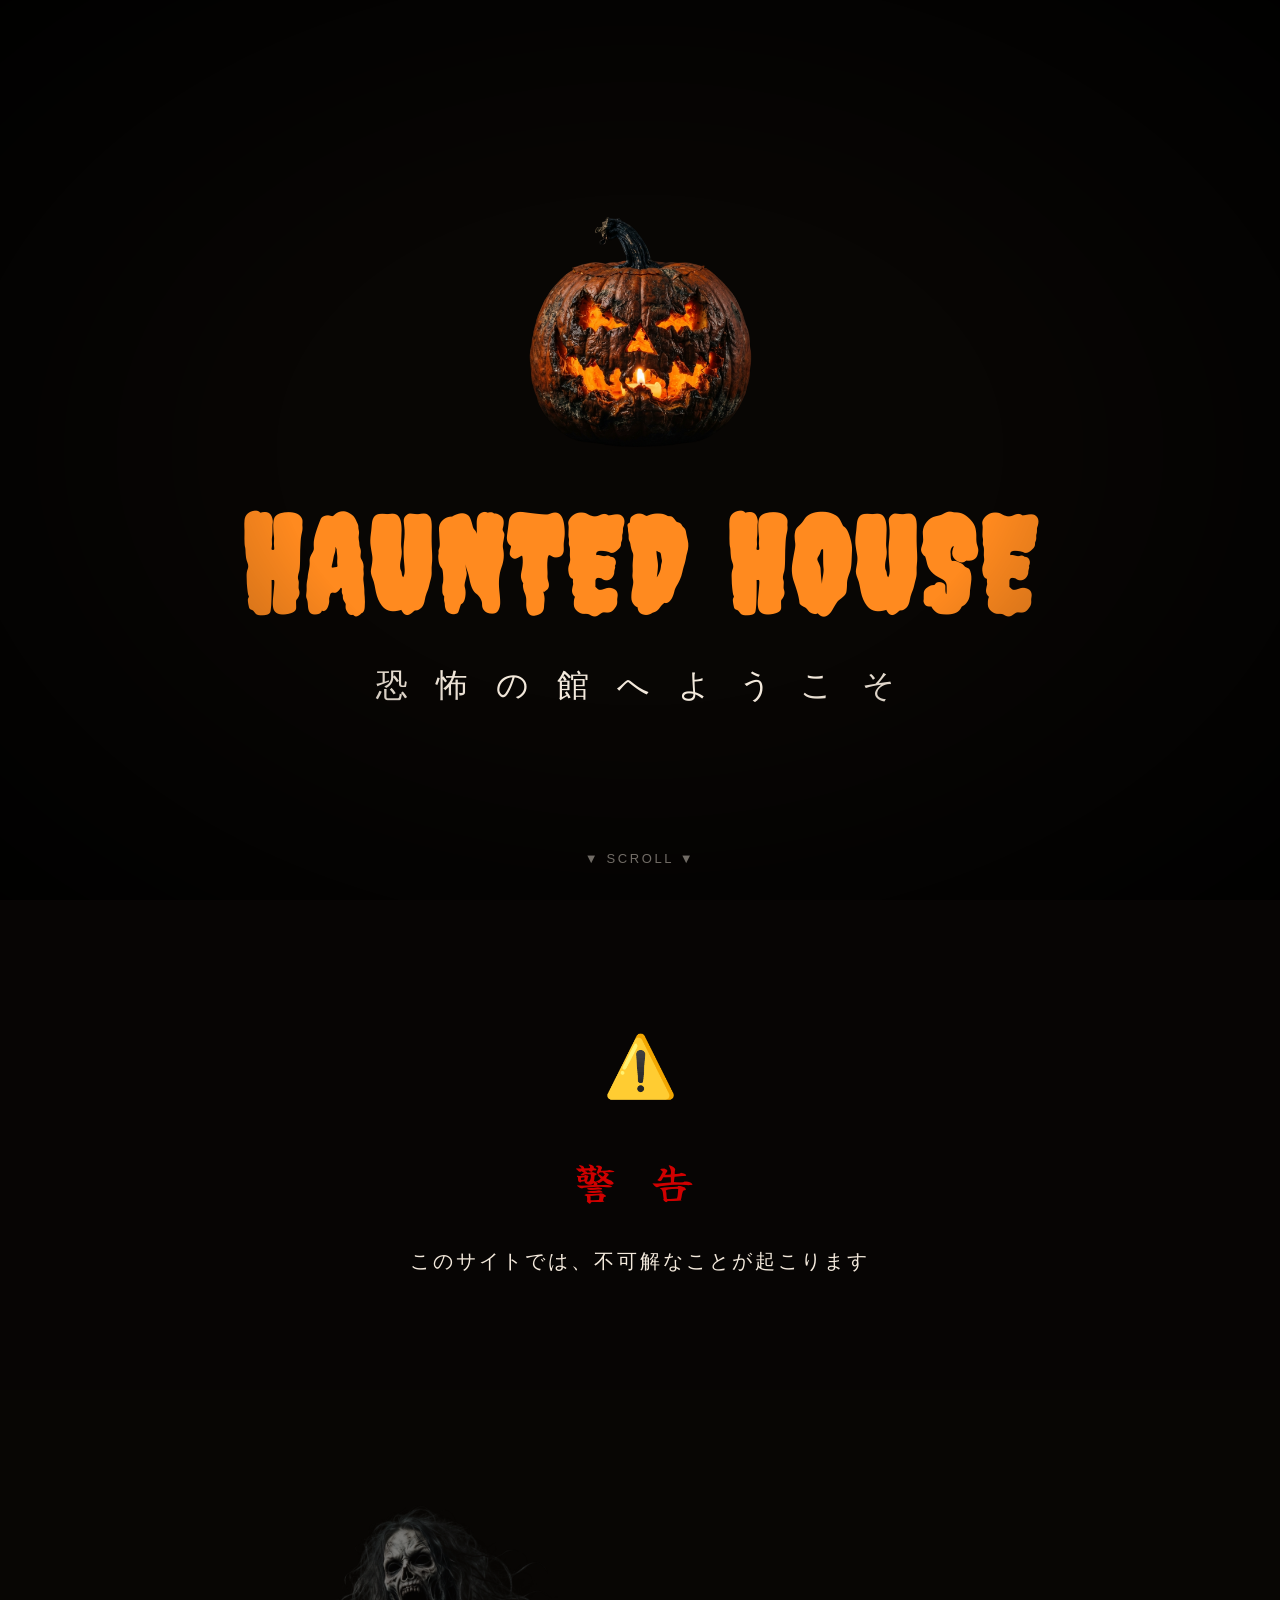
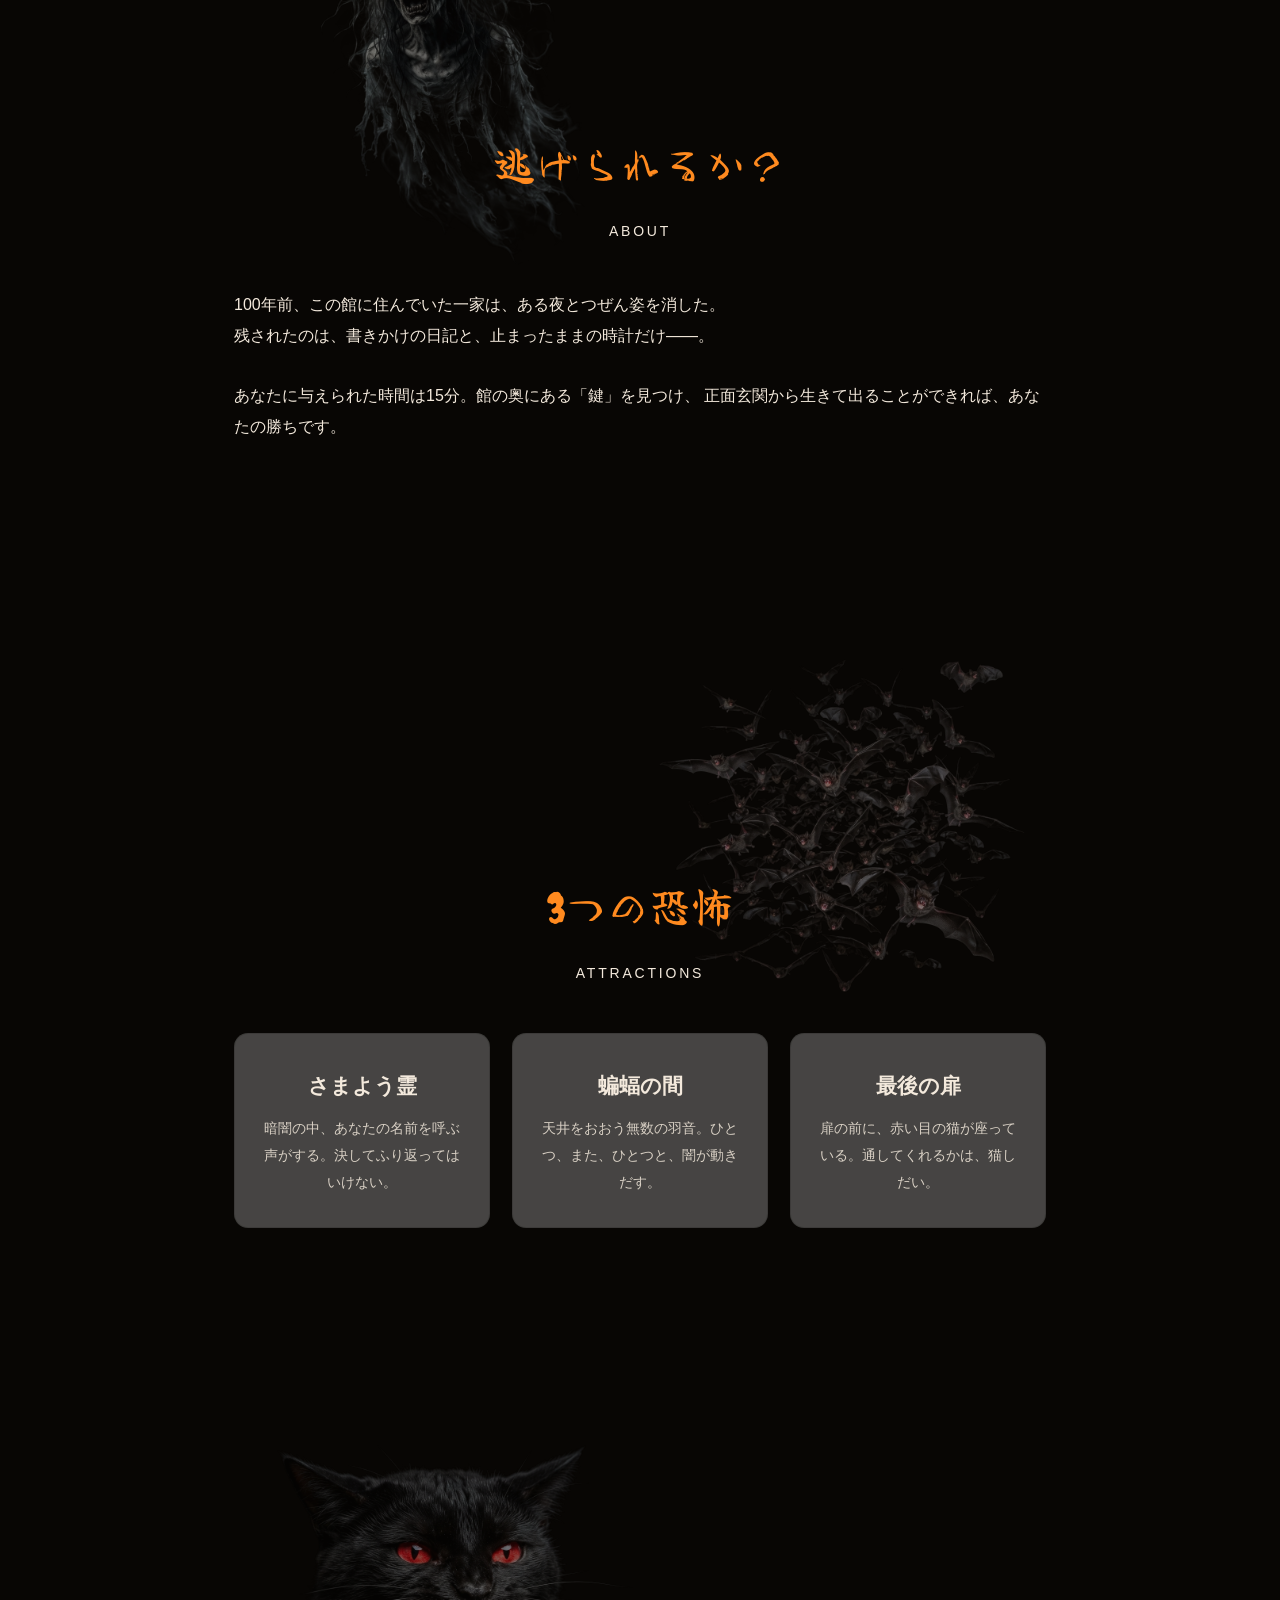
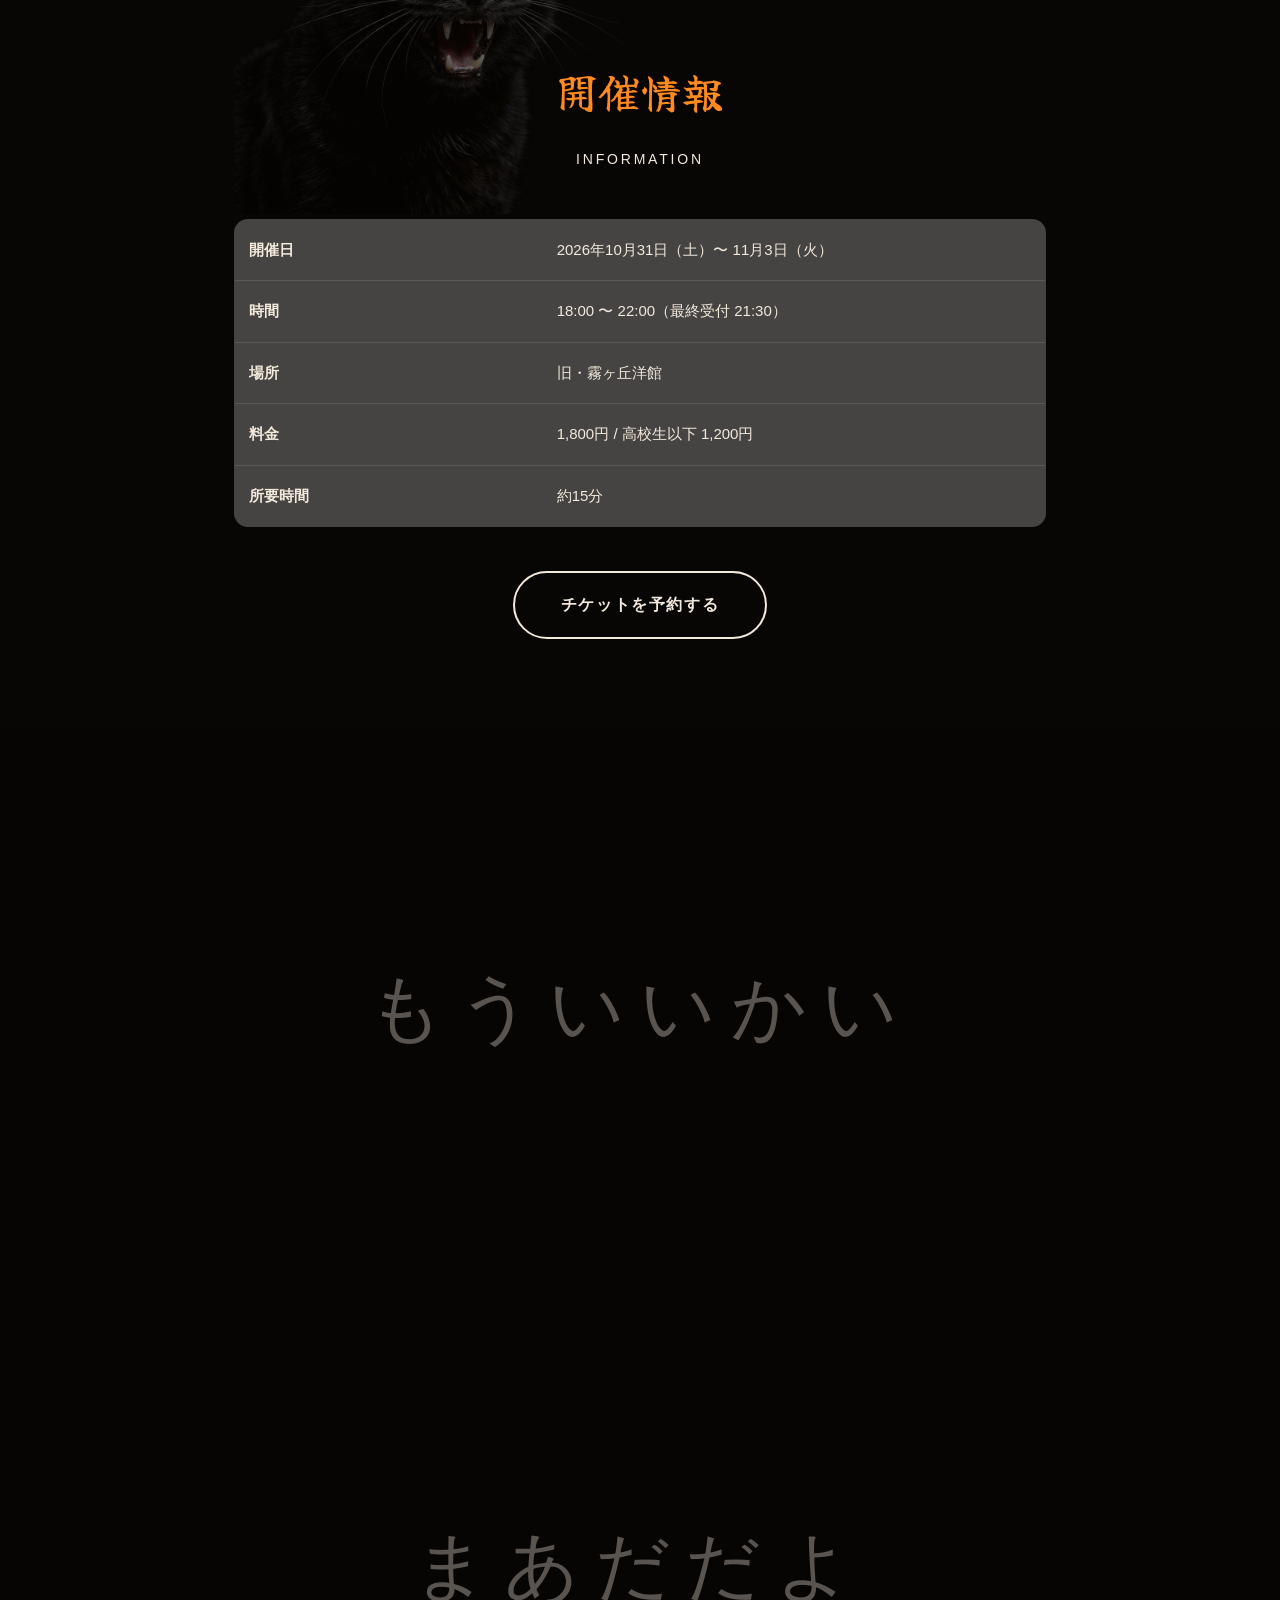
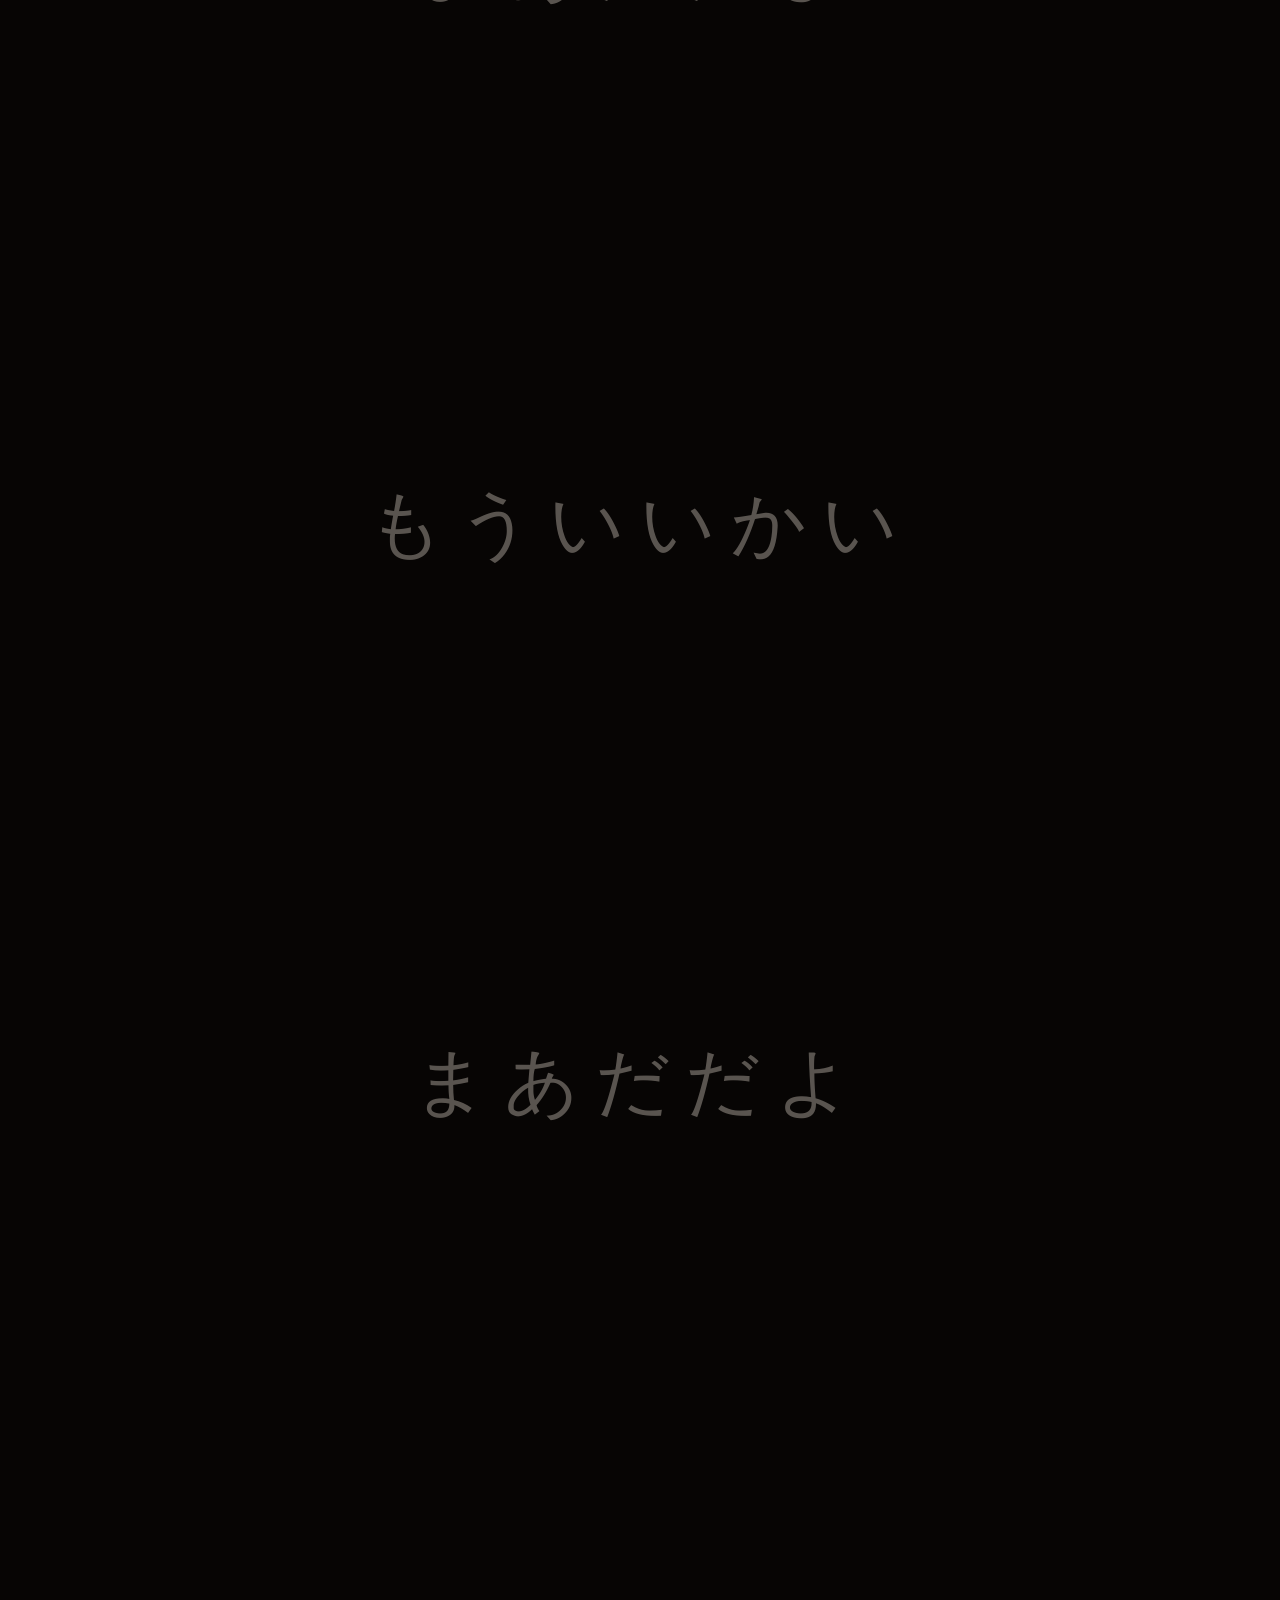
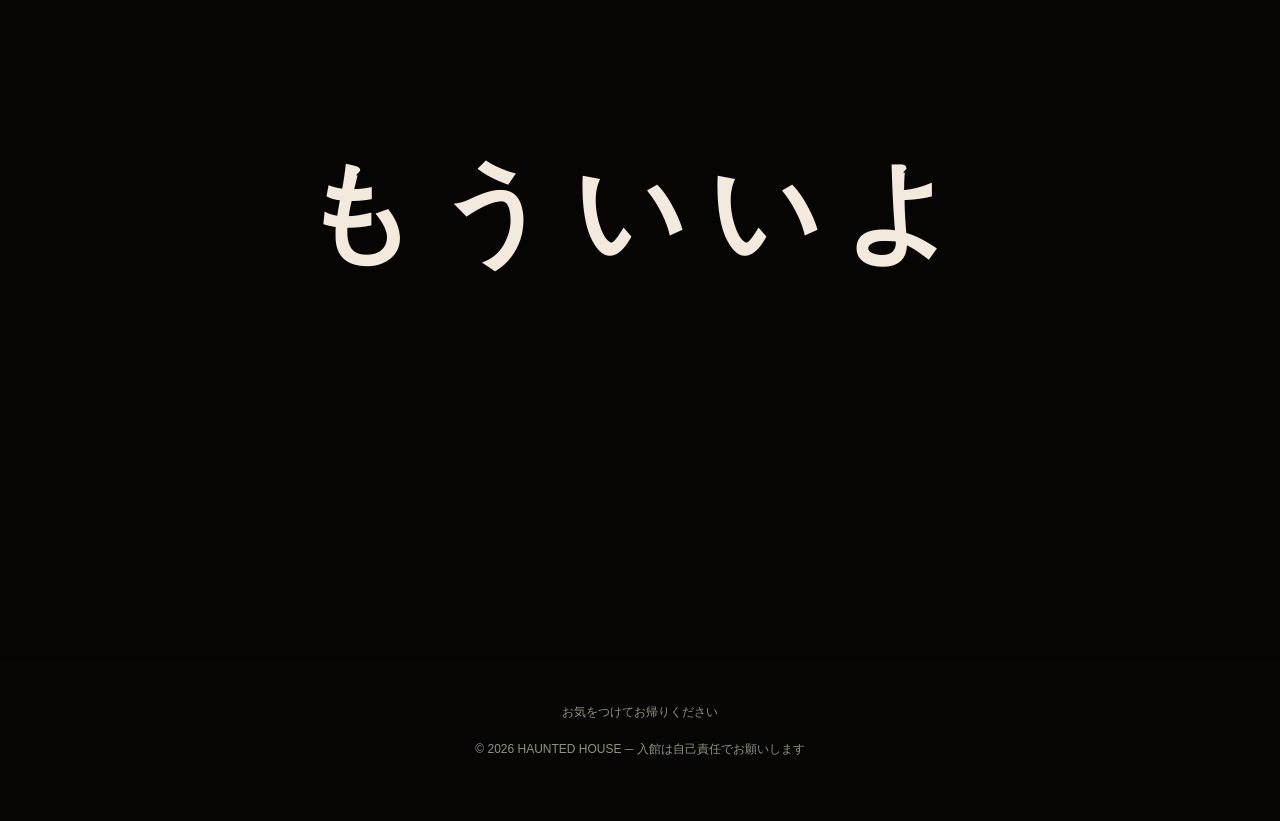
==== commit ef431a21: "Refactor HTML structure and styles for haunted house theme; updated titles, fonts, and animations fo" ====
--- a/index.html
+++ b/index.html
@@ -5,438 +5,70 @@
     <meta charset="UTF-8">
     <meta name="viewport" content="width=device-width, initial-scale=1.0">
 
-    <!-- ============================================================
-     ★書きかえ① ブラウザのタブに出る名前
-     ============================================================ -->
     <title>恐怖の館 ─ HAUNTED HOUSE</title>
 
-    <!-- 日本語のこわいフォント：明朝体（Jホラー映画の定番）と 筆文字（かくれんぼ用） -->
-    <link href="https://fonts.googleapis.com/css2?family=Creepster&family=Shippori+Mincho+B1:wght@400;700;800&family=Yuji+Boku&display=swap"
+    <!-- フォントと、見た目のしくみ（shikumi.css）を読みこむ。さわらなくてOK -->
+    <link
+        href="https://fonts.googleapis.com/css2?family=Creepster&family=Shippori+Mincho+B1:wght@400;700;800&family=Yuji+Boku&family=Zen+Maru+Gothic:wght@400;700;900&family=Yusei+Magic&display=swap"
         rel="stylesheet">
+    <link href="shikumi.css" rel="stylesheet">
 
     <style>
-        /* ==============================================================
-   ★書きかえ② いろ（カラーパレット）
-   使いたいものだけ残して、あとは前後を  /*  と  */
+        /* 完成見本：ホラー（index-start.html の★①〜⑤を選んだだけ） */
 
-        /* --- パレットA：ていばん オレンジ × 黒 --- */
-        :root {
-            --bg: #080604;
-            /* 背景の色（数字を小さくするほど暗くなる） */
-            --main: #ff8a1f;
-            /* メインの色（見出しなど） */
-            --accent: #ffd76a;
-            /* アクセントの色 */
-            --text: #f3e9dc;
-            /* 文字の色 */
+        /* ★①② 背景色・文字色 */
+        body {
+            background-color: #080604; /* ★① くろ */
+            color: #f3e9dc;            /* ★② クリーム */
         }
 
-
-        /* ==============================================================
-   ここから下は「見た目のしくみ」
-   さわらなくてOK。よゆうがあれば数字を変えてみよう
-   ============================================================== */
-
-        * {
-            margin: 0;
-            padding: 0;
-            box-sizing: border-box;
+        /* ★③ 見出し */
+        h1,
+        h2 {
+            color: #ff8a1f;                     /* オレンジ */
+            font-family: "Creepster", "Yuji Boku", serif;
+            /* 2つ並べると、英語は Creepster・日本語は Yuji Boku になる */
         }
 
-        body {
-            background: var(--bg);
-            color: var(--text);
-            /* 明朝体にするだけで、Jホラーの空気になる */
-            font-family: "Shippori Mincho B1", serif;
-            line-height: 1.9;
-            overflow-x: hidden;
-        }
+        /* ★④ アニメーション */
+        h1       { animation: flicker 4s infinite; }            /* チカチカ */
+        .haikei1 { animation: float 3s ease-in-out infinite; }  /* ふわふわ */
+        .haikei2 { animation: shake 0.4s infinite; }            /* ぶるぶる */
+        .haikei3 { animation: wobble 3s ease-in-out infinite; } /* ゆらゆら */
 
-        /* 画面の四すみを暗くする（ビネットという手法。ぐっとこわくなる） */
+        /* よゆうがある人へ：四すみを暗くする（ビネット） */
         body::after {
-            content: "";
-            position: fixed;
-            inset: 0;
-            pointer-events: none;
-            /* クリックのじゃまをしない */
-            z-index: 500;
-            background: radial-gradient(ellipse at center,
-                    transparent 35%, rgba(0, 0, 0, 0.85) 100%);
-        }
-
-
-        /* ========== ①ローディング画面（さいしょの暗転） ========== */
-        #loading {
-            position: fixed;
-            inset: 0;
-            z-index: 9999;
-            background: #000;
-            display: flex;
-            flex-direction: column;
-            justify-content: center;
-            align-items: center;
-            gap: 18px;
-            /* 3.2秒かけて、ゆっくり消える */
-            animation: loadingOut 1s ease 3.2s forwards;
-        }
-
-        /* 画像は「幅」だけ決めれば、高さは自動でついてくる */
-        #loading .lamp {
-            width: clamp(110px, 30vw, 170px);
-            height: auto;
-            animation: flicker 1.2s infinite;
-        }
-
-        #loading p {
-            color: #666;
-            font-size: 13px;
-            letter-spacing: 0.4em;
-        }
-
-        @keyframes loadingOut {
-            to {
-                opacity: 0;
-                visibility: hidden;
-            }
-        }
-
-
-        /* ========== ヒーロー（いちばん上の大きい場所） ========== */
-        .hero {
-            min-height: 100vh;
-            display: flex;
-            flex-direction: column;
-            justify-content: center;
-            align-items: center;
-            text-align: center;
-            padding: 24px;
-            position: relative;
-            background:
-                radial-gradient(ellipse at 50% 100%, rgba(255, 255, 255, 0.05), transparent 55%),
-                var(--bg);
-        }
-
-        .hero h1 {
-            font-family: "Creepster", cursive;
-            font-size: clamp(48px, 12vw, 130px);
-            color: var(--main);
-            letter-spacing: 0.04em;
-            line-height: 1.1;
-            text-shadow: 0 0 14px var(--main), 0 0 40px rgba(255, 138, 31, 0.4);
-            animation: flicker 4s infinite;
-        }
-
-        /* ろうそくみたいにチカチカする動き */
-        @keyframes flicker {
-
-            0%,
-            100% {
-                opacity: 1;
-            }
-
-            92% {
-                opacity: 1;
-            }
-
-            94% {
-                opacity: 0.35;
-            }
-
-            96% {
-                opacity: 1;
-            }
-
-            97% {
-                opacity: 0.5;
-            }
-
-            98% {
-                opacity: 1;
-            }
-        }
-
-        .hero .sub {
-            margin-top: 18px;
-            /* かすれた筆文字。ホラー映画のタイトルの定番 */
-            font-family: "Yuji Boku", serif;
-            font-size: clamp(20px, 5vw, 32px);
-            letter-spacing: 0.3em;
-            color: var(--accent);
-            text-shadow: 0 0 12px rgba(255, 215, 106, 0.5);
-        }
-
-        .hero .emoji {
-            width: clamp(150px, 38vw, 300px);
-            height: auto;
-            margin-bottom: 10px;
-            /* 画像のまわりをぼんやり光らせる（こわさが増す） */
-            filter: drop-shadow(0 0 30px rgba(255, 138, 31, 0.45));
-            animation: float 3s ease-in-out infinite;
-        }
-
-        @keyframes float {
-
-            0%,
-            100% {
-                transform: translateY(0);
-            }
-
-            50% {
-                transform: translateY(-18px);
-            }
-        }
-
-        .scroll-hint {
-            position: absolute;
-            bottom: 28px;
-            font-size: 13px;
-            letter-spacing: 0.2em;
-            opacity: 0.6;
-            animation: float 2s ease-in-out infinite;
-        }
-
-
-        /* ========== ②警告セクション ========== */
-        .warning {
-            background: #000;
-            text-align: center;
-            padding: 110px 24px;
-            border-top: 1px solid rgba(255, 255, 255, 0.1);
-            border-bottom: 1px solid rgba(255, 255, 255, 0.1);
-        }
-
-        .warning .mark {
-            font-size: 60px;
-            display: block;
-            margin-bottom: 20px;
-            animation: flicker 3s infinite;
-        }
-
-        .warning h2 {
-            /* 血のような赤 × にじむ光。「警告」がいちばんこわく見える */
-            color: #d00000;
-            letter-spacing: 0.3em;
-            margin-bottom: 18px;
-            text-shadow: 0 0 18px rgba(208, 0, 0, 0.8);
-        }
-
-        .warning p {
-            font-size: clamp(15px, 4vw, 20px);
-            letter-spacing: 0.15em;
-            opacity: 0.75;
-        }
-
-
-        /* ========== 中身のセクション ========== */
-        section {
-            max-width: 860px;
-            margin: 0 auto;
-            padding: 90px 24px;
-        }
-
-        h2 {
-            /* 見出しは筆文字＋にじむ光で、こわさを出す */
-            font-family: "Yuji Boku", serif;
-            font-weight: 400;
-            font-size: clamp(26px, 6vw, 42px);
-            color: var(--main);
-            text-align: center;
-            margin-bottom: 12px;
-            text-shadow: 0 0 16px rgba(255, 138, 31, 0.5);
-        }
-
-        h2+.lead {
-            text-align: center;
-            color: var(--accent);
-            font-size: 14px;
-            letter-spacing: 0.2em;
-            margin-bottom: 46px;
-        }
-
-
-        /* ========== 3つならぶカード ========== */
-        .cards {
-            display: grid;
-            grid-template-columns: repeat(auto-fit, minmax(230px, 1fr));
-            gap: 22px;
-        }
-
-        .card {
-            background: rgba(255, 255, 255, 0.04);
-            border: 1px solid rgba(255, 255, 255, 0.12);
-            border-radius: 14px;
-            padding: 32px 24px;
-            text-align: center;
-            transition: transform 0.3s, border-color 0.3s, box-shadow 0.3s;
-        }
-
-        /* マウスを乗せると浮きあがる */
-        .card:hover {
-            transform: translateY(-10px);
-            border-color: var(--main);
-            box-shadow: 0 12px 40px rgba(0, 0, 0, 0.6);
-        }
-
-        .card .icon {
-            display: block;
-            width: 120px;
-            height: 120px;
-            /* 正方形のわくに、画像をはみ出さずに収める */
-            object-fit: contain;
-            margin: 0 auto 14px;
-        }
-
-        .card h3 {
-            font-family: "Yuji Boku", serif;
-            font-weight: 400;
-            color: var(--accent);
-            font-size: 21px;
-            margin-bottom: 10px;
-        }
-
-        .card p {
-            font-size: 14px;
-            opacity: 0.85;
-        }
-
-
-        /* ========== 料金・じかん の表 ========== */
-        table {
-            width: 100%;
-            border-collapse: collapse;
-            font-size: 15px;
-        }
-
-        th,
-        td {
-            padding: 16px 12px;
-            border-bottom: 1px solid rgba(255, 255, 255, 0.14);
-            text-align: left;
-        }
-
-        th {
-            color: var(--accent);
-            width: 38%;
-        }
-
-
-        /* ========== ボタン ========== */
-        .btn-wrap {
-            text-align: center;
-            margin-top: 44px;
-        }
-
-        .btn {
-            display: inline-block;
-            background: var(--main);
-            color: var(--bg);
-            font-weight: 700;
-            padding: 17px 46px;
-            border-radius: 999px;
-            text-decoration: none;
-            letter-spacing: 0.1em;
-            transition: transform 0.2s, box-shadow 0.2s;
-        }
-
-        .btn:hover {
-            transform: scale(1.06);
-            box-shadow: 0 0 30px var(--main);
-        }
-
-
-        /* ========== ③かくれんぼ（くりかえしの演出） ========== */
-        .kakurenbo {
-            background: #000;
-            padding: 0;
-            max-width: none;
-        }
-
-        .kakurenbo .line {
-            min-height: 62vh;
-            display: flex;
-            justify-content: center;
-            align-items: center;
-            /* 子どもの手書きみたいな筆文字。これがいちばんこわい */
-            font-family: "Yuji Boku", serif;
-            font-size: clamp(30px, 9vw, 74px);
-            font-weight: 400;
-            letter-spacing: 0.2em;
-            color: #4a4a4a;
-        }
-
-        /* さいごの1行だけ、赤く大きく */
-        .kakurenbo .line.last {
-            color: var(--main);
-            min-height: 100vh;
-            font-size: clamp(38px, 13vw, 110px);
-            text-shadow: 0 0 30px var(--main);
-        }
-
-
-        /* ========== ④スクロールでふわっと出る ========== */
-        .reveal {
-            opacity: 0;
-            transform: translateY(40px);
-            transition: opacity 1s ease, transform 1s ease;
-        }
-
-        .reveal.show {
-            opacity: 1;
-            transform: translateY(0);
-        }
-
-
-        /* ========== いちばん下 ========== */
-        footer {
-            text-align: center;
-            padding: 40px 24px 60px;
-            font-size: 12px;
-            opacity: 0.5;
-            border-top: 1px solid rgba(255, 255, 255, 0.1);
-        }
-
-        /* スマホで見たとき */
-        @media (max-width: 600px) {
-            section {
-                padding: 64px 20px;
-            }
+            background: radial-gradient(ellipse at center, transparent 40%, rgba(0, 0, 0, 0.85) 100%);
         }
     </style>
 </head>
 
 <body>
 
+    <!-- ★⑤ 画像は4か所 -->
 
+    <!-- ヒーロー（いちばん上の大きい場所） -->
+    <div class="hero">
 
+        <!-- ★⑤ 画像1（かぼちゃがおすすめ） -->
+        <img class="emoji" src="img/gekikowa/Rotting_jack-o'-lantern.png" alt="くさったかぼちゃのランタン">
 
-    <!-- ==============================================================
-     ★書きかえ④ タイトルとキャッチコピー
-     ============================================================== -->
-    <div class="hero">
-        <img class="emoji" src="img/gekikowa/Rotting_jack-o'-lantern.png" alt="かぼちゃのランタン">
-        <!-- かわいくしたい人は、上の行を消して↓を使う
-        <img class="emoji" src="img/tyoikowa/Jack-o'-lantern_pumpkin.png" alt="かぼちゃのランタン">
-        -->
         <h1>HAUNTED HOUSE</h1>
         <p class="sub">恐 怖 の 館 へ よ う こ そ</p>
         <p class="scroll-hint">▼ SCROLL ▼</p>
     </div>
 
-
-    <!-- ==============================================================
-     ★書きかえ⑤ 警告（さきに予告して、こわがらせる）
-     ============================================================== -->
+    <!-- 警告（さきに予告して、こわがらせる） -->
     <div class="warning">
         <span class="mark">⚠️</span>
         <h2 class="reveal">警 告</h2>
         <p class="reveal">このサイトでは、不可解なことが起こります</p>
     </div>
 
-
-    <!-- ==============================================================
-     ★書きかえ⑥ お化け屋敷の紹介文
-     ============================================================== -->
+    <!-- お化け屋敷の紹介文 -->
     <section>
+        <!-- ★⑤ 画像2（おばけがおすすめ） -->
+        <img class="haikei haikei1" src="img/gekikowa/Pale_ghost_with_hollow.png" alt="">
         <h2 class="reveal">逃げられるか？</h2>
         <p class="lead reveal">ABOUT</p>
         <p class="reveal">
@@ -447,37 +79,25 @@
         </p>
     </section>
 
-
-    <!-- ==============================================================
-     ★書きかえ⑦ 見どころ3つ
-     画像は img フォルダの中から選べます
-       img/gekikowa/… ＝ げきこわ（写真みたいで本気でこわい）
-       img/tyoikowa/… ＝ ちょいこわ（イラストでかわいい）
-     src="…" の中のファイル名を書きかえると、絵が変わります
-     ============================================================== -->
     <section>
+        <!-- ★⑤ 画像3（こうもりがおすすめ） -->
+        <img class="haikei haikei2" src="img/gekikowa/Swarm_of_bats_flying.png" alt="">
         <h2 class="reveal">3つの恐怖</h2>
         <p class="lead reveal">ATTRACTIONS</p>
 
         <div class="cards">
 
             <div class="card reveal">
-                <img class="icon" src="img/gekikowa/Pale_ghost_with_hollow.png" alt="さまよう霊">
-                <!-- ちょいこわ版： img/tyoikowa/White_ghost_floating_playful.png -->
                 <h3>さまよう霊</h3>
                 <p>暗闇の中、あなたの名前を呼ぶ声がする。決してふり返ってはいけない。</p>
             </div>
 
             <div class="card reveal">
-                <img class="icon" src="img/gekikowa/Swarm_of_bats_flying.png" alt="蝙蝠の群れ">
-                <!-- ちょいこわ版： img/tyoikowa/Bat_hanging.png -->
                 <h3>蝙蝠の間</h3>
                 <p>天井をおおう無数の羽音。ひとつ、また、ひとつと、闇が動きだす。</p>
             </div>
 
             <div class="card reveal">
-                <img class="icon" src="img/gekikowa/Menacing_black_cat.png" alt="黒い猫">
-                <!-- ちょいこわ版： img/tyoikowa/Black_cat_wearing.png -->
                 <h3>最後の扉</h3>
                 <p>扉の前に、赤い目の猫が座っている。通してくれるかは、猫しだい。</p>
             </div>
@@ -485,11 +105,10 @@
         </div>
     </section>
 
-
-    <!-- ==============================================================
-     ★書きかえ⑧ 開催の情報
-     ============================================================== -->
+    <!-- 開催の情報 -->
     <section>
+        <!-- ★⑤ 画像4（黒ねこがおすすめ） -->
+        <img class="haikei haikei3" src="img/gekikowa/Menacing_black_cat.png" alt="">
         <h2 class="reveal">開催情報</h2>
         <p class="lead reveal">INFORMATION</p>
 
@@ -521,48 +140,25 @@
         </div>
     </section>
 
-
-    <!-- ==============================================================
-     ★書きかえ⑨ かくれんぼ
-     ★★ここがこのサイトのいちばんの見せ場★★
-     おなじ言葉をくりかえして、さいごの1つだけ変えるのがコツ。
-     行をコピペしてふやすと、もっとこわくなる
-     ============================================================== -->
+    <!-- かくれんぼ：行をコピペして増やすほど、こわくなる -->
     <div class="kakurenbo">
         <div class="line reveal">もういいかい</div>
         <div class="line reveal">まあだだよ</div>
         <div class="line reveal">もういいかい</div>
         <div class="line reveal">まあだだよ</div>
-        <div class="line reveal">もういいかい</div>
-        <div class="line reveal">まあだだよ</div>
-        <div class="line reveal">もういいかい</div>
 
         <!-- ↓ここだけ言葉が変わる -->
         <div class="line last reveal">もういいよ</div>
     </div>
 
-
-    <!-- ★書きかえ⑩ いちばん下 -->
+    <!-- いちばん下 -->
     <footer>
         <p class="reveal">お気をつけてお帰りください</p>
         <p style="margin-top:14px;">© 2026 HAUNTED HOUSE ─ 入館は自己責任でお願いします</p>
     </footer>
 
-
-    <script>
-        /* スクロールして画面に入ったら、ふわっと出すしくみ */
-        const io = new IntersectionObserver((entries) => {
-            entries.forEach((entry) => {
-                if (entry.isIntersecting) {
-                    entry.target.classList.add('show');
-                    io.unobserve(entry.target);
-                }
-            });
-        }, { threshold: 0.2 });
-
-        document.querySelectorAll('.reveal').forEach((el) => io.observe(el));
-    </script>
+    <script src="shikumi.js"></script>
 
 </body>
 
-</html>+</html>
--- a/shikumi.css
+++ b/shikumi.css
@@ -0,0 +1,398 @@
+/* ==============================================================
+   見た目のしくみ（index-start.html から読みこんでいます）
+   さわらなくてOK。よゆうがある人は、数字を変えてみよう
+   ============================================================== */
+
+* {
+    margin: 0;
+    padding: 0;
+    box-sizing: border-box;
+}
+
+body {
+    font-family: sans-serif;
+    line-height: 1.9;
+    overflow-x: hidden;
+}
+
+body::after {
+    content: "";
+    position: fixed;
+    inset: 0;
+    pointer-events: none;
+    /* クリックのじゃまをしない */
+    z-index: 500;
+    background: radial-gradient(ellipse at center,
+            transparent 40%, rgba(0, 0, 0, 0) 100%);
+}
+
+
+/* ========== 背景の画像（セクションの中を、いっしょについてくる） ==========
+   position: sticky … スクロールしても、そのセクションが終わるまで
+                      画面の同じ場所にくっついている */
+.haikei {
+    position: sticky;
+    top: 25vh;
+    /* 画面の上から、どれくらいの場所にくっつくか */
+    display: block;
+    width: 50%;
+    height: auto;
+    object-fit: contain;
+    /* 画像を、はみ出さずに正方形のわくに収める */
+    margin-bottom: -160px;
+    /* 画像のぶんだけ文章がずれないようにする */
+    opacity: 0.5;
+    /* うすさ（1にすると くっきり） */
+    z-index: 0;
+    pointer-events: none;
+}
+
+/* 右がわに置く画像 */
+.haikei2 {
+    margin-left: auto;
+}
+
+/* 文章は、背景の画像より手前に出す */
+section> :not(.haikei) {
+    position: relative;
+    z-index: 1;
+}
+
+
+/* ==============================================================
+   ★④ で使う「動きのレシピ」
+
+   ここに書いてある名前を、★④の none と入れかえると動きだします。
+   ============================================================== */
+
+/* ろうそくみたいにチカチカ */
+@keyframes flicker {
+
+    0%,
+    100% {
+        opacity: 1;
+    }
+
+    92% {
+        opacity: 1;
+    }
+
+    94% {
+        opacity: 0.35;
+    }
+
+    96% {
+        opacity: 1;
+    }
+
+    97% {
+        opacity: 0.5;
+    }
+
+    98% {
+        opacity: 1;
+    }
+}
+
+/* ゆらゆら かたむく */
+@keyframes wobble {
+
+    0%,
+    100% {
+        transform: rotate(-2deg);
+    }
+
+    50% {
+        transform: rotate(2deg);
+    }
+}
+
+/* ぶるぶる ふるえる */
+@keyframes shake {
+
+    0%,
+    100% {
+        transform: translate(0, 0);
+    }
+
+    25% {
+        transform: translate(-3px, 1px);
+    }
+
+    50% {
+        transform: translate(3px, -1px);
+    }
+
+    75% {
+        transform: translate(-2px, -2px);
+    }
+}
+
+/* ふわふわ 浮く */
+@keyframes float {
+
+    0%,
+    100% {
+        transform: translateY(0);
+    }
+
+    50% {
+        transform: translateY(-18px);
+    }
+}
+
+/* ぴょんぴょん はずむ */
+@keyframes bounce {
+
+    0%,
+    100% {
+        transform: translateY(0) scale(1, 1);
+    }
+
+    50% {
+        transform: translateY(-22px) scale(0.96, 1.04);
+    }
+}
+
+/* ぐるぐる まわる */
+@keyframes spin {
+    to {
+        transform: rotate(360deg);
+    }
+}
+
+
+/* ========== ヒーロー（いちばん上の大きい場所） ========== */
+.hero {
+    min-height: 100vh;
+    display: flex;
+    flex-direction: column;
+    justify-content: center;
+    align-items: center;
+    text-align: center;
+    padding: 24px;
+}
+
+.hero h1 {
+    font-size: clamp(48px, 12vw, 130px);
+    letter-spacing: 0.04em;
+    line-height: 1.1;
+}
+
+.hero .sub {
+    margin-top: 18px;
+    font-size: clamp(20px, 5vw, 32px);
+    letter-spacing: 0.3em;
+}
+
+.hero .emoji {
+    width: clamp(150px, 38vw, 300px);
+    height: auto;
+    margin-bottom: 10px;
+}
+
+.scroll-hint {
+    position: absolute;
+    bottom: 28px;
+    font-size: 13px;
+    letter-spacing: 0.2em;
+    opacity: 0.7;
+}
+
+
+/* ========== 警告セクション ========== */
+.warning {
+    /* 背景色の上に、うすい黒を重ねて すこし暗くする */
+    background: rgba(0, 0, 0, 0.12);
+    text-align: center;
+    padding: 110px 24px;
+}
+
+.warning .mark {
+    font-size: 60px;
+    display: block;
+    margin-bottom: 20px;
+}
+
+.warning h2 {
+    color: #d00000;
+    /* 「警告」の文字の色 */
+    letter-spacing: 0.3em;
+    margin-bottom: 18px;
+}
+
+.warning p {
+    font-size: clamp(15px, 4vw, 20px);
+    letter-spacing: 0.15em;
+    opacity: 0.8;
+}
+
+
+/* ========== 中身のセクション ========== */
+section {
+    max-width: 860px;
+    margin: 0 auto;
+    padding: 90px 24px;
+}
+
+h2 {
+    font-weight: 400;
+    font-size: clamp(26px, 6vw, 42px);
+    text-align: center;
+    margin-bottom: 12px;
+}
+
+h2+.lead {
+    text-align: center;
+    font-size: 14px;
+    letter-spacing: 0.2em;
+    margin-bottom: 46px;
+    opacity: 0.7;
+}
+
+
+/* ========== 3つならぶカード ========== */
+.cards {
+    display: grid;
+    /* 画面がせまいと、じどうで たてに ならぶ */
+    grid-template-columns: repeat(auto-fit, minmax(230px, 1fr));
+    gap: 22px;
+}
+
+.card {
+    background: rgba(255, 255, 255, 0.25);
+    /* カードの背景（うすい白） */
+    border: 1px solid rgba(0, 0, 0, 0.15);
+    /* カードのわく線 */
+    border-radius: 14px;
+    /* かどのまるさ（26px にするとカートゥーンっぽい） */
+    padding: 32px 24px;
+    text-align: center;
+    transition: transform 0.25s;
+}
+
+/* マウスを乗せると浮きあがる */
+.card:hover {
+    transform: translateY(-10px);
+}
+
+.card h3 {
+    font-weight: 700;
+    font-size: 21px;
+    margin-bottom: 10px;
+}
+
+.card p {
+    font-size: 14px;
+    opacity: 0.85;
+}
+
+
+/* ========== 開催情報の表 ========== */
+table {
+    width: 100%;
+    border-collapse: collapse;
+    font-size: 15px;
+    background: rgba(255, 255, 255, 0.25);
+    border: 1px solid rgba(0, 0, 0, 0.15);
+    border-radius: 14px;
+    /* まるいかどから、はみ出さないようにする */
+    overflow: hidden;
+}
+
+th,
+td {
+    padding: 16px 14px;
+    border-bottom: 1px solid rgba(128, 128, 128, 0.35);
+    text-align: left;
+}
+
+th {
+    width: 38%;
+}
+
+
+/* ========== ボタン ========== */
+.btn-wrap {
+    text-align: center;
+    margin-top: 44px;
+}
+
+.btn {
+    display: inline-block;
+    color: inherit;
+    /* 文字色（★②）と同じ色になる */
+    font-weight: 700;
+    padding: 17px 46px;
+    border: 2px solid currentColor;
+    border-radius: 999px;
+    text-decoration: none;
+    letter-spacing: 0.1em;
+    transition: transform 0.2s;
+}
+
+.btn:hover {
+    transform: translateY(-3px) scale(1.04);
+}
+
+
+/* ========== かくれんぼ（くりかえしの演出） ========== */
+.kakurenbo {
+    background: rgba(0, 0, 0, 0.12);
+    padding: 0;
+    max-width: none;
+}
+
+.kakurenbo .line {
+    min-height: 62vh;
+    display: flex;
+    justify-content: center;
+    align-items: center;
+    font-size: clamp(30px, 9vw, 74px);
+    letter-spacing: 0.2em;
+}
+
+/* さいごの1行だけ、大きく目立たせる */
+.kakurenbo .line.last {
+    min-height: 100vh;
+    font-size: clamp(38px, 13vw, 110px);
+    font-weight: 700;
+}
+
+/* JavaScript がつける show より、かくれんぼの うすさを優先する */
+.kakurenbo .line.show {
+    opacity: 0.35;
+}
+
+.kakurenbo .line.last.show {
+    opacity: 1;
+}
+
+
+/* ========== スクロールでふわっと出る ========== */
+.reveal {
+    opacity: 0;
+    transform: translateY(40px);
+    transition: opacity 1s ease, transform 1s ease;
+}
+
+.reveal.show {
+    opacity: 1;
+    transform: translateY(0);
+}
+
+
+/* ========== いちばん下 ========== */
+footer {
+    text-align: center;
+    padding: 40px 24px 60px;
+    font-size: 12px;
+    opacity: 0.6;
+}
+
+/* スマホで見たとき */
+@media (max-width: 600px) {
+    section {
+        padding: 64px 20px;
+    }
+}
